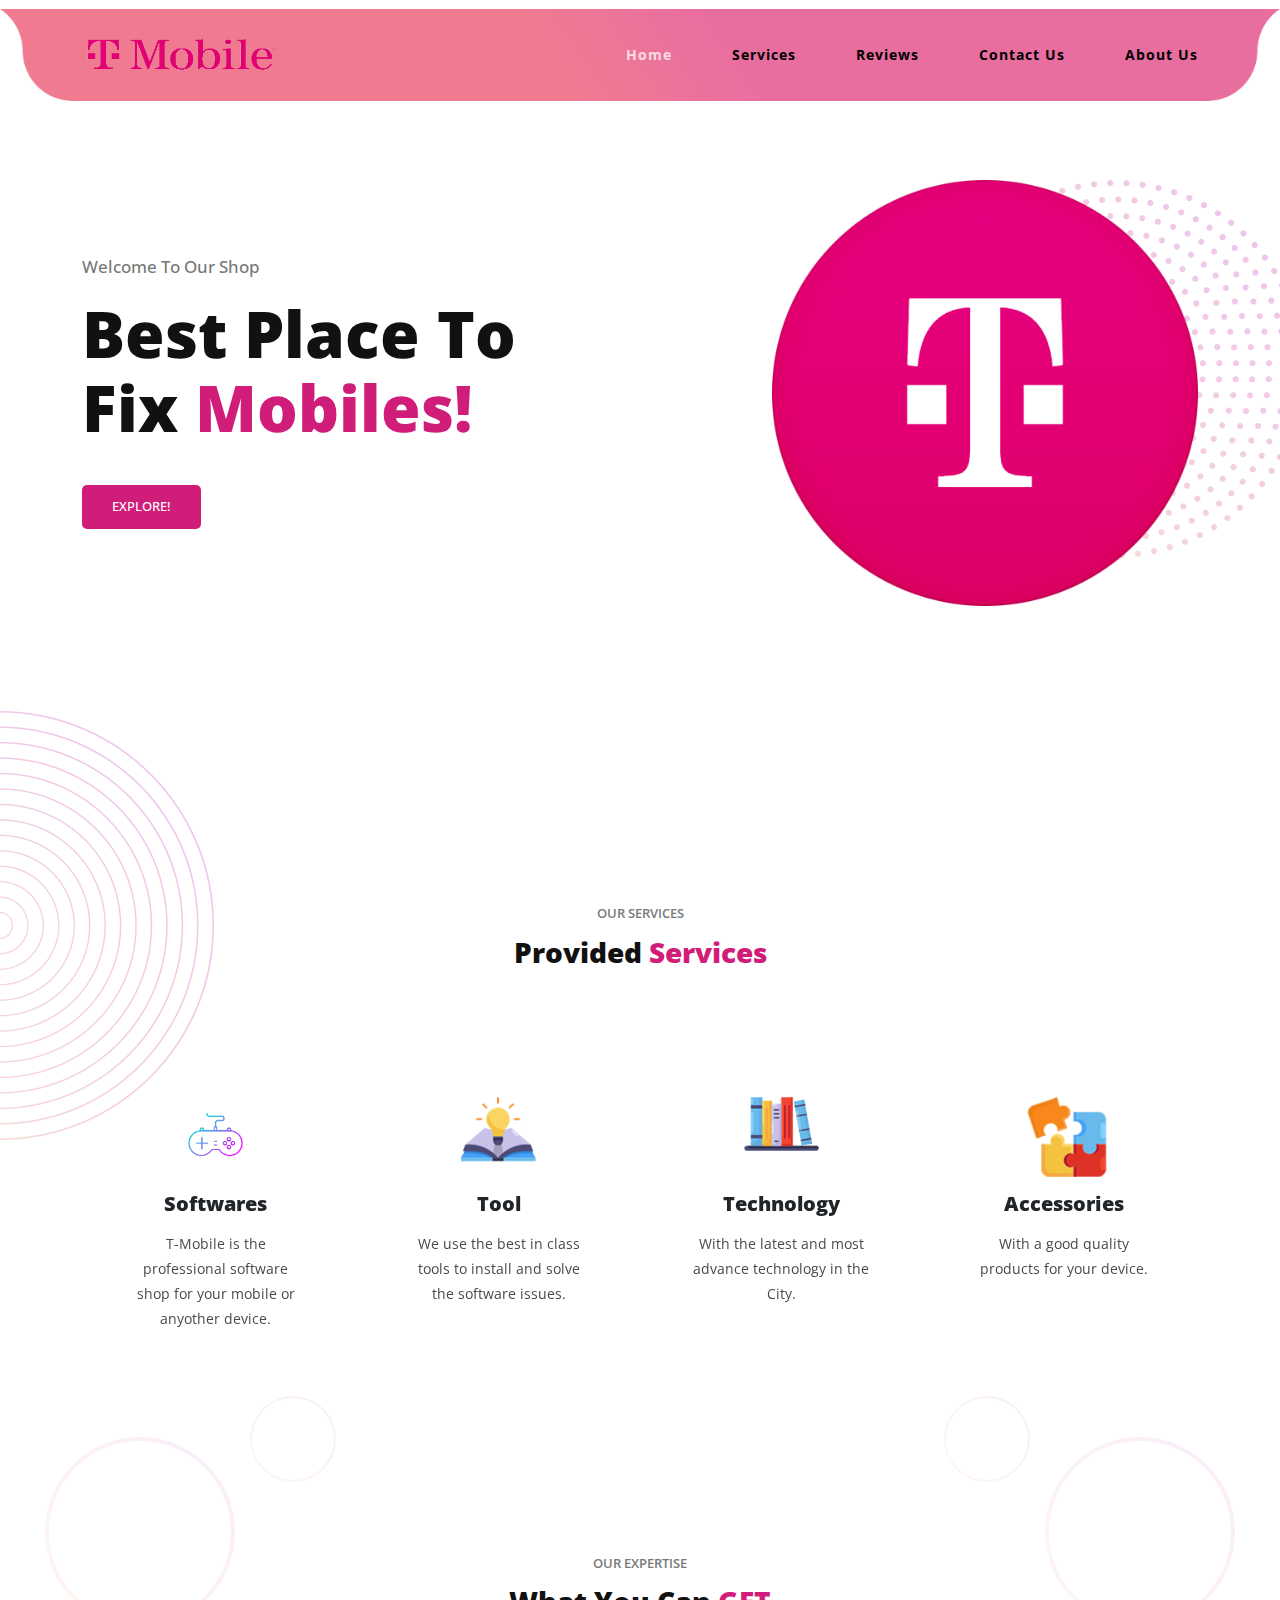
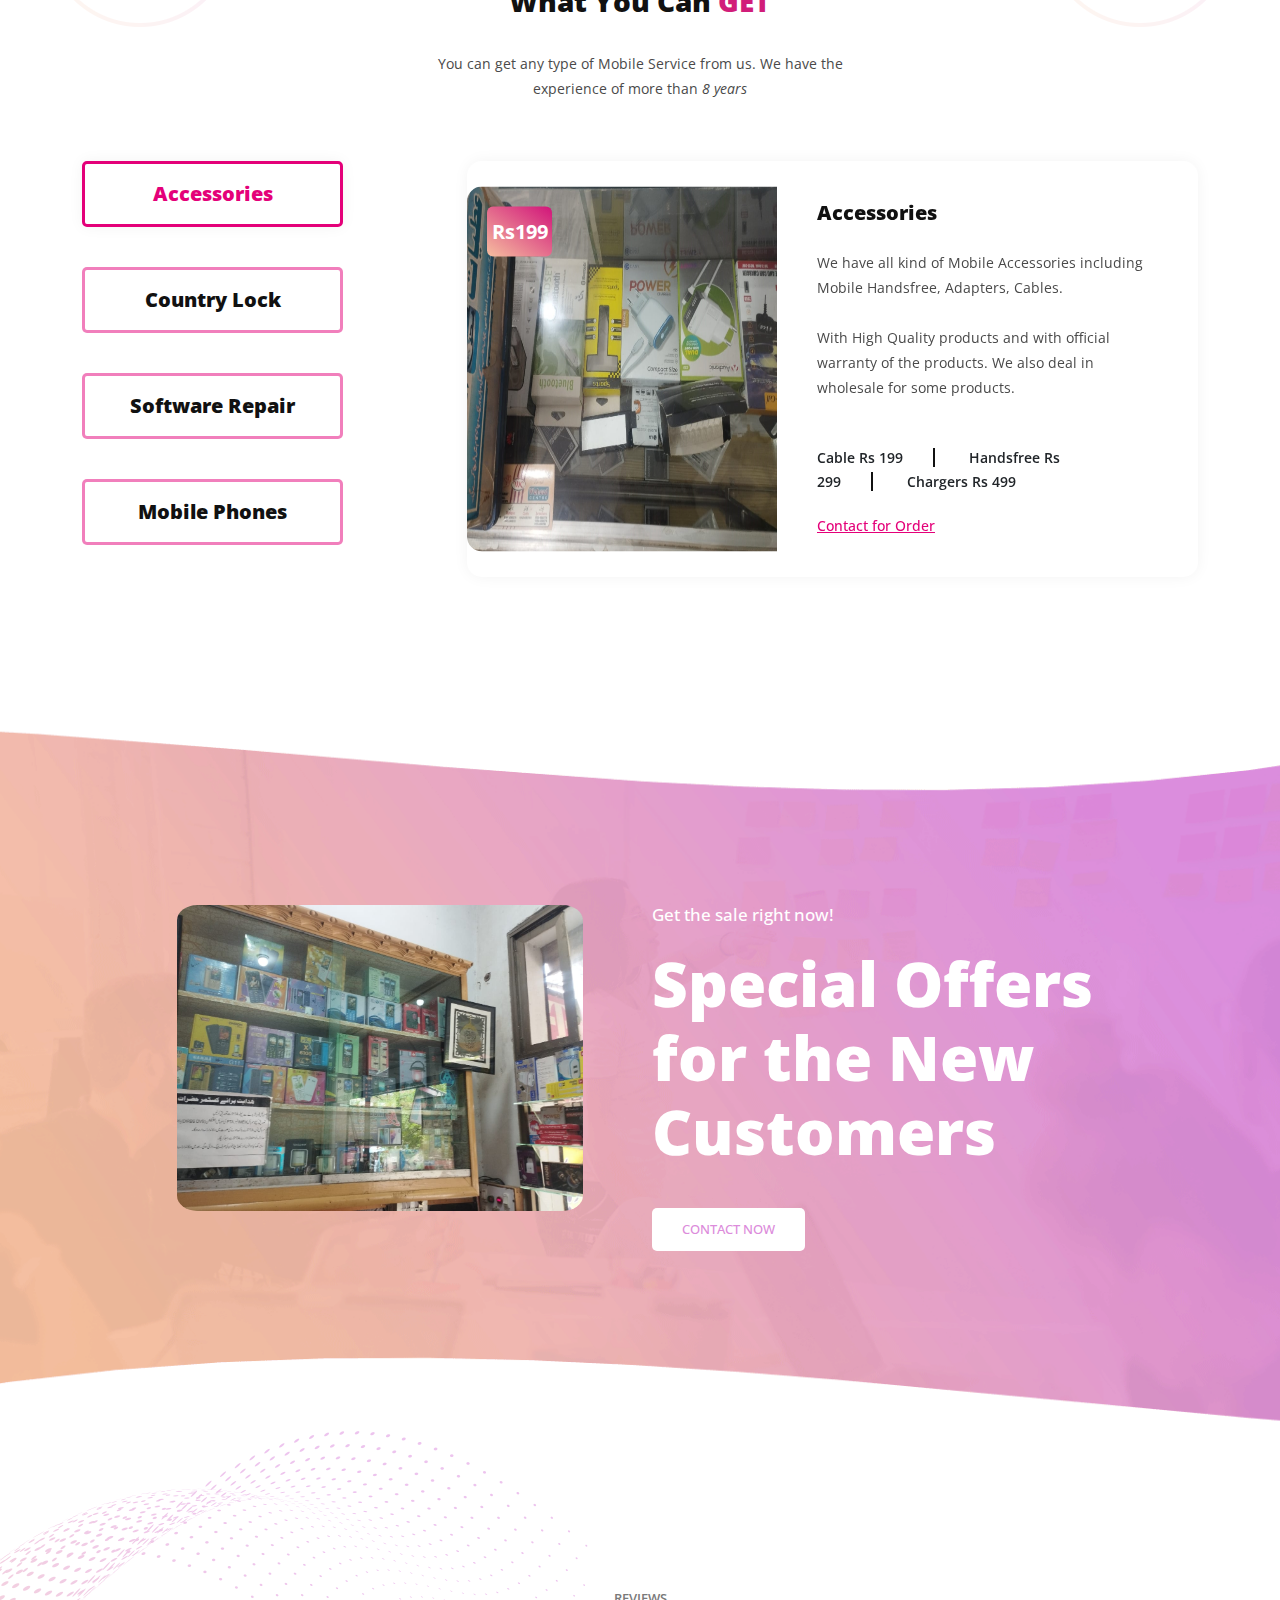
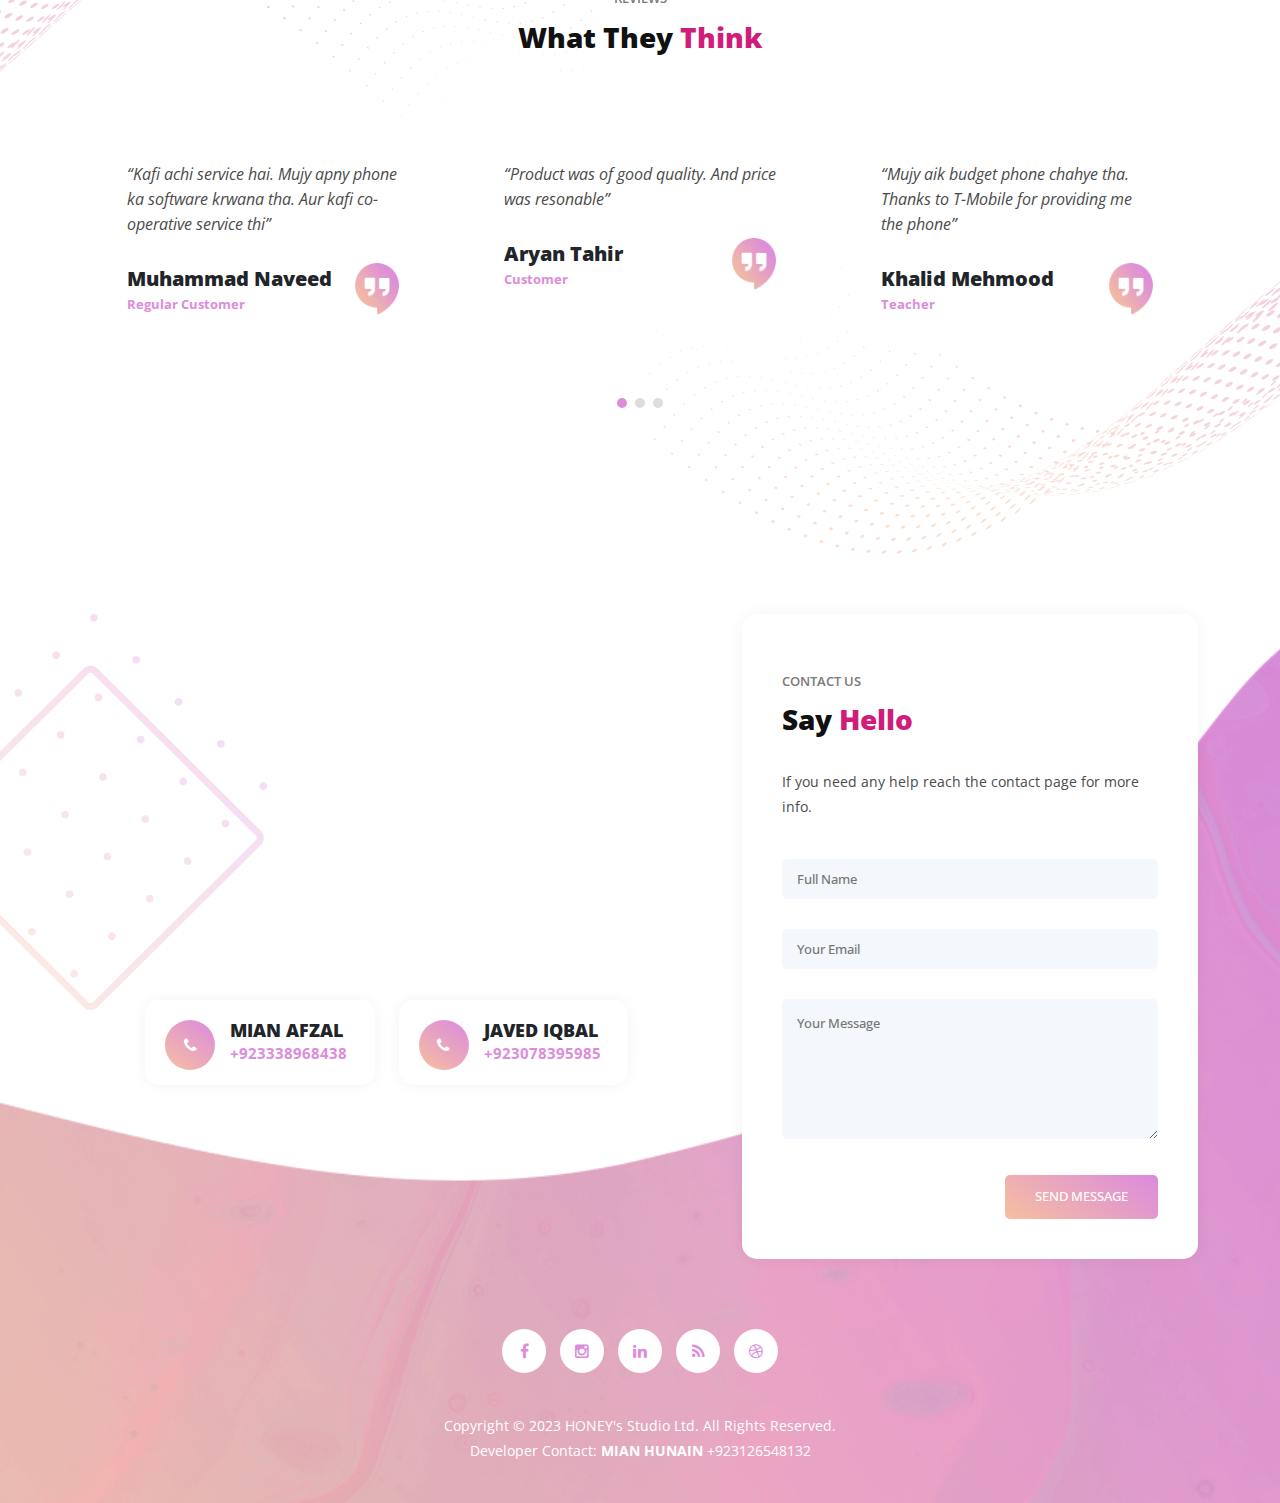
==== index.html @ 78c14fc9 "Add" ====
<!DOCTYPE html>
<html lang="en">

  <head>

    <meta charset="utf-8">
    <meta name="viewport" content="width=device-width, initial-scale=1, shrink-to-fit=no">
    <meta name="description" content="">
    <meta name="author" content="">
    <link href="https://fonts.googleapis.com/css?family=Open+Sans:100,200,300,400,500,600,700,800,900" rel="stylesheet">

    <title>T-Mobile</title>

    <!-- Bootstrap core CSS -->
    <link href="vendor/bootstrap/css/bootstrap.min.css" rel="stylesheet">


    <!-- Additional CSS Files -->
    <link rel="stylesheet" href="assets/css/fontawesome.css">
    <link rel="stylesheet" href="assets/css/templatemo-eduwell-style.css">
    <link rel="stylesheet" href="assets/css/owl.css">
    <link rel="stylesheet" href="assets/css/lightbox.css">
  </head>

<body>


  <!-- ***** Header Area Start ***** -->
  <header class="header-area header-sticky">
      <div class="container">
          <div class="row">
              <div class="col-12">
                  <nav class="main-nav">
                      <!-- ***** Logo Start ***** -->
                      <a href="index.html" class="logo">
                        <img src="assets/images/main_logo.png" alt="T-Mobile" style="width: 200px; height: 80px;">

                      </a>
                      <!-- ***** Logo End ***** -->
                      <!-- ***** Menu Start ***** -->
                      <ul class="nav">
                          <li class="scroll-to-section"><a href="#top" class="active">Home</a></li>
                          <li class="scroll-to-section"><a href="#services">Services</a></li>
                                                    <!-- <li class="has-sub"> -->
                              <!-- <a href="javascript:void(0)">Pages</a>
                              <ul class="sub-menu">
                                  <li><a href="contact-us.html">Contact Us</a></li>
                              </ul> -->
                          </li>
                          <li class="scroll-to-section"><a href="#testimonials">Reviews</a></li> 
                          <li><a href="contact-us.html">Contact Us</a></li> 
                          <li><a href="about-us.html">About Us</a></li>
                      </ul>        
                      <a class='menu-trigger'>
                          <span>Menu</span>
                      </a>
                      <!-- ***** Menu End ***** -->
                  </nav>
              </div>
          </div>
      </div>
  </header>
  <!-- ***** Header Area End ***** -->

  <!-- ***** Main Banner Area Start ***** -->
  <section class="main-banner" id="top">
    <div class="container">
      <div class="row">
        <div class="col-lg-6 align-self-center">
          <div class="header-text">
            <h6>Welcome to our shop</h6>
            <h2>Best Place To Fix <em>Mobiles!</em></h2>
            <div class="main-button-gradient">
              <div class="scroll-to-section"><a href="#courses">Explore!</a></div>
            </div>
          </div>
        </div>
        <div class="col-lg-6">
          <div class="right-image">
            <img src="assets/images/banner-right-image.png" alt="">
          </div>
        </div>
      </div>
    </div>
  </section>
  <!-- ***** Main Banner Area End ***** -->

  <section class="services" id="services" style="margin-top:  280px;">
    <div class="container">
      <div class="row">
        <div class="col-lg-12">
          <div class="section-heading">
            <h6>Our Services</h6>
            <h4>Provided <em>Services</em></h4>
          </div>
        </div>
        <div class="col-lg-12">
          <div class="owl-service-item owl-carousel">
            <div class="item">
              <div class="service-item">
                <div class="icon">
                  <img src="assets/images/service-icon-01.png" alt="">
                </div>
                <h4>Softwares</h4>
                <p>T-Mobile is the professional software shop for your mobile or anyother device.</p>
              </div>
            </div>
            <div class="item">
              <div class="service-item">
                <div class="icon">
                  <img src="assets/images/service-icon-02.png" alt="">
                </div>
                <h4>Tool</h4>
                <p>We use the best in class tools to install and solve the software issues.</p>
              </div>
            </div>
            <div class="item">
              <div class="service-item">
                <div class="icon">
                  <img src="assets/images/service-icon-03.png" alt="">
                </div>
                <h4>Technology</h4>
                <p>With the latest and most advance technology in the City.</p>
              </div>
            </div>
            <div class="item">
              <div class="service-item">
                <div class="icon">
                  <img src="assets/images/service-icon-04.png" style="width: 80px; height: 80px;" alt="">
                </div>
                <h4>Accessories</h4>
                <p>With a good quality products for your device.</p>
              </div>
            </div>          
          </div>
        </div>
      </div>
    </div>
  </section>

  <section class="our-courses" id="courses">
    <div class="container">
      <div class="row">
        <div class="col-lg-6 offset-lg-3">
          <div class="section-heading">
            <h6>OUR EXPERTISE</h6>
            <h4>What You Can <em>GET</em></h4>
            <p>You can get any type of Mobile Service from us. We have the experience of more than <em>8 years</em></p>
          </div>
        </div>
        <div class="col-lg-12">
          <div class="naccs">
            <div class="tabs">
              <div class="row">
                <div class="col-lg-3">
                  <div class="menu">
                    <div class="active gradient-border"><span>Accessories</span></div>
                    <div class="gradient-border"><span>Country Lock</span></div>
                    <div class="gradient-border"><span>Software Repair</span></div>
                    <div class="gradient-border"><span>Mobile Phones</span></div>
                  </div>
                </div>
                <div class="col-lg-9">
                  <ul class="nacc">
                    <li class="active">
                      <div>
                        <div class="left-image">
                          <img src="assets/images/accessories.jpeg" style="height: 365px; width: 310px;" alt="">
                          <div class="price"><h6>Rs199</h6></div>
                        </div>
                        <div class="right-content">
                          <h4>Accessories</h4>
                          <p>We have all kind of Mobile Accessories including Mobile Handsfree, Adapters, Cables. 
                            <br>
                            <br>With High Quality products and with official warranty of the products. We also deal in wholesale for some products.
                            <br>
                            <br>
                            <!-- <h6>Starting from</h6> -->

                          </p>
                          <span>Cable Rs 199</span>
                          <span>Handsfree Rs 299</span>
                          <span class="last-span">Chargers Rs 499</span>
                          <div class="text-button">
                            <a href="contact-us.html">Contact for Order</a>
                          </div>
                        </div>
                      </div>
                    </li>
                    <li>
                      <div>
                        <div class="left-image">
                          <img src="assets/images/sim-lock.jpg" style="height: 365px; width: 310px;" alt="">
                          <div class="price"><h6>Rs999</h6></div>
                        </div>
                        <div class="right-content">
                          <h4>Country Lock</h4>
                          <p>We offer the country lock repair options for every kind of Phone including the iPhone, Samsung, ZTC, Blackberry, QMobile, Huawei
                          <br>
                          <br>
                          
                          We offer every solution of software repair in minutes ,with our professional team.
                          <br>
                          <br>
                          </p>
                          <span>Rs 999</span>
                          <span>Customer Satisfaction</span>
                          <span class="last-span">Check Warranty</span>
                          <div class="text-button">
                            <a href="contact-us.html">Contact for Order</a>
                          </div>
                        </div>
                      </div>
                    </li>
                    <li>
                      <div>
                        <div class="left-image">
                          <img src="assets/images/repair.png" style="height: 365px; width: 310px;" alt="">
                          <div class="price"><h6>Rs399</h6></div>
                        </div>
                        <div class="right-content">
                          <h4>Software Repair</h4>
                          <p>Offer Software repair for all kind of devices, Non-Touch, iPhone, Q-Mobile, Samsung, Nokia and small keypad phones as well.
                            <br>
                            <br>
                            With all kind of Software Repairs , Screen Lock Open, New Software Installation, ZONG or other devies Unlock. Every kind of service is available.
                          </p>
                          <span>Rs 399</span>
                          <span>Rs 499</span>
                          <span class="last-span">With Warranty</span>
                          <div class="text-button">
                            <a href="contact-us.html">Contact for Order</a>
                          </div>
                        </div>
                      </div>
                    </li>
                    <li>
                      <div>
                        <div class="left-image">
                          <img src="assets/images/interior.jpeg" style="height: 365px; width: 310px;" alt="">
                          <div class="price"><h6>Rs999</h6></div>
                        </div>
                        <div class="right-content">
                          <h4>Mobile Phones</h4>
                          <p>We deal with all kind of New or Used phones. With stock of keypad phones, Touch Phones, Tablets, iPhones, Android Phones, Samsung and all other brands.
                            We also work in wholesale with official warranty of Mobiles and other devices. We belive in good quality and customer Satisfaction.
                            <br>
                            Visit our shop for further information.
                          </p>
                          <span>Rs 999</span>
                          <span>With Offical Warranty</span>
                          <span class="last-span">All Box Accessories</span>
                          <div class="text-button">
                            <a href="contact-us.html">Contact For Details</a>
                          </div>
                        </div>
                      </div>
                      </li>
                    </ul>
                </div>
              </div>
            </div>
          </div>
        </div>
      </div>
    </div>
  </section>

  <section class="simple-cta">
    <div class="container">
      <div class="row">
        <div class="col-lg-5 offset-lg-1">
          <div class="left-image">
            <img src="assets/images/interior.jpeg" style="border-radius: 5%;" alt="">
          </div>
        </div>
        <div class="col-lg-5 align-self-center">
          <h6>Get the sale right now!</h6>
          <h4>Special Offers for the New Customers</h4>
          <p></p>
          <div class="white-button">
            <a href="contact-us.html">Contact Now</a>
          </div>
        </div>
      </div>
    </div>
  </section>

  <section class="testimonials" id="testimonials">
    <div class="container">
      <div class="row">
        <div class="col-lg-12">
          <div class="section-heading">
            <h6>REVIEWS</h6>
            <h4>What They <em>Think</em></h4>
          </div>
        </div>
        <div class="col-lg-12">
          <div class="owl-testimonials owl-carousel" style="position: relative; z-index: 5;">
            <div class="item">
              <p>“Kafi achi service hai. Mujy apny phone ka software krwana tha. Aur kafi co-operative service thi”</p>
                <h4>Muhammad Naveed</h4>
                <span>Regular Customer</span>
                <img src="assets/images/quote.png" alt="">
            </div>
            <div class="item">
              <p>“Product was of good quality. And price was  resonable”</p>
                <h4>Aryan Tahir</h4>
                <span>Customer</span>
                <img src="assets/images/quote.png" alt="">
            </div>
            <div class="item">
              <p>“Mujy aik budget phone chahye tha. Thanks to T-Mobile for providing me the phone”</p>
                <h4>Khalid Mehmood</h4>
                <span>Teacher</span>
                <img src="assets/images/quote.png" alt="">
            </div>
            <div class="item">
              <p>“Main inko kafi time sy janta hun. Aur kafi nice behaviour ha inka”</p>
                <h4>Muhammad Waqar</h4>
                <span>Customer</span>
                <img src="assets/images/quote.png" alt="">
            </div>
            <div class="item">
              <p>“Mujy apna phone sell krna tha and Afzal bhai ny aik achi price main sell krwadiya”</p>
                <h4>Tahir Razzaq</h4>
                <span>Teacher</span>
                <img src="assets/images/quote.png" alt="">
            </div>
            <div class="item">
              <p>“Afzal bhai kafi experienced hain. Aur main inky sath 2 saal sy kaam kr rha hu”</p>
                <h4>Muhammad Javed</h4>
                <span>Co-Owner</span>
                <img src="assets/images/quote.png" alt="">
            </div>
            <div class="item">
              <p>“Mujy cables aur charger chahye thy aur yha sy aik achi price sy mil gaye. JazakALLAH Afzal Bhai”</p>
                <h4>Naeem Khan</h4>
                <span>Customer</span>
                <img src="assets/images/quote.png" alt="">
            </div>
            <div class="item">
              <p>“Afzal Bhai ko main kafi time sy janta hu aur kafi achy aur respectable person hain.”</p>
                <h4>Waqas Munir</h4>
                <span>World Mobile Owner</span>
                <img src="assets/images/quote.png" alt="">
            </div>
          </div>
        </div>
      </div>
    </div>
  </section>

  <section class="contact-us" id="contact-section">
    <div class="container">
      <div class="row">
        <div class="col-lg-8">
          <div id="map">
          
            <!-- You just need to go to Google Maps for your own map point, and copy the embed code from Share -> Embed a map section -->
            <iframe src="https://www.google.com/maps/embed?pb=!1m18!1m12!1m3!1d214.26960130640276!2d72.4323278!3d30.7657761!2m3!1f0!2f0!3f0!3m2!1i1024!2i768!4f13.1!3m3!1m2!1s0x39233d368569ba19%3A0xcf1be3bc3221553a!2sT-Mobiles%20(we%20do%20not%20work%2Fdeal%20on%20line)!5e0!3m2!1sen!2s!4v1691154391373!5m2!1sen!2s" width="600" height="450" style="border:0;" allowfullscreen="" loading="lazy" referrerpolicy="no-referrer-when-downgrade"></iframe>
            <div class="row">
              <div class="col-lg-4 offset-lg-1">
                <div class="contact-info">
                  <div class="icon">
                    <i class="fa fa-phone"></i>
                  </div>
                  <h4>Mian Afzal</h4>
                  <span>+923338968438</span>
                </div>
              </div>
              <div class="col-lg-4">
                <div class="contact-info">
                  <div class="icon">
                    <i class="fa fa-phone"></i>
                  </div>
                  <h4>Javed Iqbal</h4>
                  <span>+923078395985</span>
                </div>
              </div>
            </div>
          </div>
        </div>
        <div class="col-lg-4">
          <form id="contact" action="https://formsubmit.co/mianhunainhamza@gmail.com" method="POST" >
            <div class="row">
              <div class="col-lg-12">
                <div class="section-heading">
                  <h6>Contact us</h6>
                  <h4>Say <em>Hello</em></h4>
                  <p>If you need any help reach the contact page for more info.</p>
                </div>
              </div>
              <div class="col-lg-12">
                <fieldset>
                  <input type="name" name="name" id="name" placeholder="Full Name" autocomplete="on" required>
                </fieldset>
              </div>
              <div class="col-lg-12">
                <fieldset>
                  <input type="text" name="email" id="email" pattern="[^ @]*@[^ @]*" placeholder="Your Email" required="">
                </fieldset>
              </div>
              <div class="col-lg-12">
                <fieldset>
                  <textarea name="message" id="message" placeholder="Your Message"></textarea>
                </fieldset>
              </div>
              <div class="col-lg-12">
                <fieldset>
                  <button type="submit" id="form-submit" class="main-gradient-button">Send Message</button>
                </fieldset>
              </div>
            </div>
          </form>
        </div>
        <div class="col-lg-12">
          <ul class="social-icons">
            <li><a href=""><i class="fa fa-facebook"></i></a></li>
            <li><a href="https://www.instagram.com/t.mobiles_pml/"><i class="fa fa-instagram"></i></a></li>
            <li><a href=""><i class="fa fa-linkedin"></i></a></li>
            <li><a href=""><i class="fa fa-rss"></i></a></li>
            <li><a href=""><i class="fa fa-dribbble"></i></a></li>
          </ul>
        </div>
        <div class="col-lg-12">
          <p class="copyright">Copyright © 2023 HONEY's Studio Ltd. All Rights Reserved. 
          
          <br>Developer Contact: <a rel="sponsored" href="https://www.linkedin.com/in/mian-hunain-hamza-39a441234/" target="_blank">MIAN HUNAIN</a> +923126548132</p>
        </div>
      </div>
    </div>
  </section>

  <!-- Scripts -->
  <!-- Bootstrap core JavaScript -->
    <script src="vendor/jquery/jquery.min.js"></script>
    <script src="vendor/bootstrap/js/bootstrap.bundle.min.js"></script>

    <script src="assets/js/isotope.min.js"></script>
    <script src="assets/js/owl-carousel.js"></script>
    <script src="assets/js/lightbox.js"></script>
    <script src="assets/js/tabs.js"></script>
    <script src="assets/js/video.js"></script>
    <script src="assets/js/slick-slider.js"></script>
    <script src="assets/js/custom.js"></script>
    <script>

        $('.nav li:first').addClass('active');

        var showSection = function showSection(section, isAnimate) {
          var
          direction = section.replace(/#/, ''),
          reqSection = $('.section').filter('[data-section="' + direction + '"]'),
          reqSectionPos = reqSection.offset().top - 0;

          if (isAnimate) {
            $('body, html').animate({
              scrollTop: reqSectionPos },
            800);
          } else {
            $('body, html').scrollTop(reqSectionPos);
          }

        };

        var checkSection = function checkSection() {
          $('.section').each(function () {
            var
            $this = $(this),
            topEdge = $this.offset().top - 80,
            bottomEdge = topEdge + $this.height(),
            wScroll = $(window).scrollTop();
            if (topEdge < wScroll && bottomEdge > wScroll) {
              var
              currentId = $this.data('section'),
              reqLink = $('a').filter('[href*=\\#' + currentId + ']');
              reqLink.closest('li').addClass('active').
              siblings().removeClass('active');
            }
          });
        };

        $('.main-menu, .responsive-menu, .scroll-to-section').on('click', 'a', function (e) {
          e.preventDefault();
          showSection($(this).attr('href'), true);
        });

        $(window).scroll(function () {
          checkSection();
        });
    </script>
</body>

</html>
---- assets/css/templatemo-eduwell-style.css ----
/*

TemplateMo 573 EduWell

https://templatemo.com/tm-573-eduwell

*/

/* ---------------------------------------------
Table of contents
------------------------------------------------
01. font & reset css
02. reset
03. global styles
04. header
05. banner
06. features
07. testimonials
08. contact
09. footer
10. preloader
11. search
12. portfolio

--------------------------------------------- */
/* 
---------------------------------------------
font & reset css
--------------------------------------------- 
*/
@import url("https://fonts.googleapis.com/css?family=Open+Sans:100,200,300,400,500,600,700,800,900");
/* 
---------------------------------------------
reset
--------------------------------------------- 
*/
html, body, div, span, applet, object, iframe, h1, h2, h3, h4, h5, h6, p, blockquote, div
pre, a, abbr, acronym, address, big, cite, code, del, dfn, em, font, img, ins, kbd, q,
s, samp, small, strike, strong, sub, sup, tt, var, b, u, i, center, dl, dt, dd, ol, ul, li,
figure, header, nav, section, article, aside, footer, figcaption {
  margin: 0;
  padding: 0;
  border: 0;
  outline: 0;
}

.clearfix:after {
  content: ".";
  display: block;
  clear: both;
  visibility: hidden;
  line-height: 0;
  height: 0;
}

.clearfix {
  display: inline-block;
}

html[xmlns] .clearfix {
  display: block;
}

* html .clearfix {
  height: 1%;
}

ul, li {
  padding: 0;
  margin: 0;
  list-style: none;
}

header, nav, section, article, aside, footer, hgroup {
  display: block;
}

* {
  box-sizing: border-box;
}

html, body {
  font-family: 'Open Sans', sans-serif;
  font-weight: 400;
  background-color: #fff;
  font-size: 16px;
  -ms-text-size-adjust: 100%;
  -webkit-font-smoothing: antialiased;
  -moz-osx-font-smoothing: grayscale;
}

a {
  text-decoration: none !important;
}

h1, h2, h3, h4, h5, h6 {
  margin-top: 0px;
  margin-bottom: 0px;
}

ul {
  margin-bottom: 0px;
}

p {
  font-size: 14px;
  line-height: 25px;
  color: #4a4a4a;
}

img {
  width: 100%;
  overflow: hidden;
}

/* 
---------------------------------------------
global styles
--------------------------------------------- 
*/
html,
body {
  background: #fff;
  font-family: 'Open Sans', sans-serif;
}

::selection {
  background: #dc8cdb;
  color: #fff;
}

::-moz-selection {
  background: #dc8cdb;
  color: #fff;
}

@media (max-width: 991px) {
  html, body {
    overflow-x: hidden;
  }
  .mobile-top-fix {
    margin-top: 30px;
    margin-bottom: 0px;
  }
  .mobile-bottom-fix {
    margin-bottom: 30px;
  }
  .mobile-bottom-fix-big {
    margin-bottom: 60px;
  }
}

.main-button-gradient a {
  font-size: 13px;
  color: #fff;
  background: rgb(209,29,122);
  background: linear-gradient(-145deg, rgba(209,29,122,1) 0%, rgba(209,29,122,1) 100%);
  padding: 12px 30px;
  display: inline-block;
  border-radius: 5px;
  font-weight: 500;
  text-transform: uppercase;
  transition: all .3s;
}

.main-button-gradient a:hover {
  background: rgb(219,138,222);
  background: linear-gradient(-145deg, rgba(252,3,119,1) 0%, rgba(252,3,119,1) 100%);
  opacity: 0.9;
}

.white-button a {
  font-size: 13px;
  color: #dc8cdb;
  background-color: #fff;
  padding: 12px 30px;
  display: inline-block;
  border-radius: 5px;
  font-weight: 500;
  text-transform: uppercase;
  transition: all .3s;
}

.white-button a:hover {
  opacity: 0.9;
}

.text-button a {
  font-size: 14px;
  font-weight: 500;
  color: #e40079;
  text-decoration: underline !important;
  transition: all .3s;
}

.text-button a:hover {
  opacity: 0.75;
}

section {
  margin-top: 140px;
}

#contact-section {
  padding-top: 20px;
}

.section-heading {
  position: relative;
  z-index: 2;
  padding-top: 20px;
  margin-top: 0px;
  text-align: center;
  margin-bottom: 60px;
}

.section-heading h6 {
  font-size: 13px;
  text-transform: uppercase;
  color: #7a7a7a;
  font-weight: 600;
}

.section-heading h4 {
  margin-top: 10px;
  line-height: 40px;
  font-size: 28px;
  font-weight: 900;
  text-transform: capitalize;
  color: #111;
}

.section-heading h4 em {
  font-style: normal;
  color: #d11d7a;
}

.section-heading p {
  margin-top: 30px;
}


/* 
---------------------------------------------
header
--------------------------------------------- 
*/
.background-header {
  background: rgb(209,29,122) !important;
  background: linear-gradient(-145deg, rgba(209,29,122,1) 0%, rgba(246,191,159,1) 100%) !important;
  height: 80px!important;
  position: fixed!important;
  top: 0!important;
  left: 0;
  right: 0;
  box-shadow: 0px 0px 10px rgba(0,0,0,0.15)!important;
}

.header-area {
  background-image: url(../images/header-bg.png);
  background-size: contain;
  background-repeat: no-repeat;
  background-position: center;
  position: absolute;
  height: 110px;
  top: 0;
  left: 0;
  right: 0;
  z-index: 100;
  -webkit-transition: all .5s ease 0s;
  -moz-transition: all .5s ease 0s;
  -o-transition: all .5s ease 0s;
  transition: all .5s ease 0s;
}

.header-area .main-nav {
  min-height: 80px;
  background: transparent;
}

.header-area .main-nav .logo {
  line-height: 100px;
  color: #fff;
  font-size: 28px;
  font-weight: 700;
  text-transform: uppercase;
  letter-spacing: 2px;
  float: left;
  -webkit-transition: all 0.3s ease 0s;
  -moz-transition: all 0.3s ease 0s;
  -o-transition: all 0.3s ease 0s;
  transition: all 0.3s ease 0s;
}

.background-header .main-nav .logo {
  line-height: 75px;
}

.background-header .nav {
  margin-top: 20px !important;
}

.header-area .main-nav .nav {
  float: right;
  margin-top: 35px;
  margin-right: 0px;
  background-color: transparent;
  -webkit-transition: all 0.3s ease 0s;
  -moz-transition: all 0.3s ease 0s;
  -o-transition: all 0.3s ease 0s;
  transition: all 0.3s ease 0s;
  position: relative;
  z-index: 999;
}

.header-area .main-nav .nav li {
  padding-left: 30px;
  padding-right: 30px;
}

.header-area .main-nav .nav li:last-child {
  padding-right: 0px;
}

.header-area .main-nav .nav li a {
  display: block;
  font-weight: 400;
  font-size: 14px;
  font-weight: 700;
  text-transform: capitalize;
  color: #000000;
  -webkit-transition: all 0.3s ease 0s;
  -moz-transition: all 0.3s ease 0s;
  -o-transition: all 0.3s ease 0s;
  transition: all 0.3s ease 0s;
  height: 40px;
  line-height: 40px;
  border: transparent;
  letter-spacing: 1px;
}

.header-area .main-nav .nav li:hover a,
.header-area .main-nav .nav li a.active {
  color: white!important;
  opacity: 0.75;
}

.background-header .main-nav .nav li:hover a,
.background-header .main-nav .nav li a.active {
  color: #fff!important;
  opacity: 1;
}

.header-area .main-nav .nav li.has-sub {
  position: relative;
  padding-right: 15px;
}

.header-area .main-nav .nav li.has-sub:after {
  font-family: FontAwesome;
  content: "\f107";
  font-size: 12px;
  color: #000000;
  position: absolute;
  right: 5px;
  top: 12px;
}

.header-area .main-nav .nav li.has-sub ul.sub-menu {
  position: absolute;
  width: 140px;
  box-shadow: 0 2px 28px 0 rgba(0, 0, 0, 0.06);
  overflow: hidden;
  top: 40px;
  border-radius: 5px;
  opacity: 0;
  transition: all .3s;
  transform: translateY(+2em);
  visibility: hidden;
  z-index: -1;
}

.header-area .main-nav .nav li.has-sub ul.sub-menu li {
  margin-left: 0px;
  padding-left: 0px;
  padding-right: 0px;
}

.header-area .main-nav .nav li.has-sub ul.sub-menu li a {
  opacity: 1;
  display: block;
  background: #f7f7f7;
  color: #2a2a2a!important;
  padding-left: 20px;
  height: 40px;
  line-height: 40px;
  -webkit-transition: all 0.3s ease 0s;
  -moz-transition: all 0.3s ease 0s;
  -o-transition: all 0.3s ease 0s;
  transition: all 0.3s ease 0s;
  position: relative;
  font-size: 12px;
  font-weight: 400;
  border-bottom: 1px solid #eee;
}

.header-area .main-nav .nav li.has-sub ul li a:hover {
  background: #fff;
  color: #dc8cdb!important;
  padding-left: 25px;
}

.header-area .main-nav .nav li.has-sub ul li a:hover:before {
  width: 3px;
}

.header-area .main-nav .nav li.has-sub:hover ul.sub-menu {
  visibility: visible;
  opacity: 1;
  z-index: 1;
  transform: translateY(0%);
  transition-delay: 0s, 0s, 0.3s;
}

.header-area .main-nav .menu-trigger {
  cursor: pointer;
  display: block;
  position: absolute;
  top: 33px;
  width: 32px;
  height: 40px;
  text-indent: -9999em;
  z-index: 99;
  right: 40px;
  display: none;
}

.background-header .main-nav .menu-trigger {
  top: 23px;
}

.header-area .main-nav .menu-trigger span,
.header-area .main-nav .menu-trigger span:before,
.header-area .main-nav .menu-trigger span:after {
  -moz-transition: all 0.4s;
  -o-transition: all 0.4s;
  -webkit-transition: all 0.4s;
  transition: all 0.4s;
  background-color: #fff;
  display: block;
  position: absolute;
  width: 30px;
  height: 2px;
  left: 0;
}

.background-header .main-nav .menu-trigger span,
.background-header .main-nav .menu-trigger span:before,
.background-header .main-nav .menu-trigger span:after {
  background-color: #fff;
}

.header-area .main-nav .menu-trigger span:before,
.header-area .main-nav .menu-trigger span:after {
  -moz-transition: all 0.4s;
  -o-transition: all 0.4s;
  -webkit-transition: all 0.4s;
  transition: all 0.4s;
  background-color: #fff;
  display: block;
  position: absolute;
  width: 30px;
  height: 2px;
  left: 0;
  width: 75%;
}

.background-header .main-nav .menu-trigger span:before,
.background-header .main-nav .menu-trigger span:after {
  background-color: #fff;
}

.header-area .main-nav .menu-trigger span:before,
.header-area .main-nav .menu-trigger span:after {
  content: "";
}

.header-area .main-nav .menu-trigger span {
  top: 16px;
}

.header-area .main-nav .menu-trigger span:before {
  -moz-transform-origin: 33% 100%;
  -ms-transform-origin: 33% 100%;
  -webkit-transform-origin: 33% 100%;
  transform-origin: 33% 100%;
  top: -10px;
  z-index: 10;
}

.header-area .main-nav .menu-trigger span:after {
  -moz-transform-origin: 33% 0;
  -ms-transform-origin: 33% 0;
  -webkit-transform-origin: 33% 0;
  transform-origin: 33% 0;
  top: 10px;
}

.header-area .main-nav .menu-trigger.active span,
.header-area .main-nav .menu-trigger.active span:before,
.header-area .main-nav .menu-trigger.active span:after {
  background-color: transparent;
  width: 100%;
}

.header-area .main-nav .menu-trigger.active span:before {
  -moz-transform: translateY(6px) translateX(1px) rotate(45deg);
  -ms-transform: translateY(6px) translateX(1px) rotate(45deg);
  -webkit-transform: translateY(6px) translateX(1px) rotate(45deg);
  transform: translateY(6px) translateX(1px) rotate(45deg);
  background-color: #fff;
}

.background-header .main-nav .menu-trigger.active span:before {
  background-color: #fff;
}

.header-area .main-nav .menu-trigger.active span:after {
  -moz-transform: translateY(-6px) translateX(1px) rotate(-45deg);
  -ms-transform: translateY(-6px) translateX(1px) rotate(-45deg);
  -webkit-transform: translateY(-6px) translateX(1px) rotate(-45deg);
  transform: translateY(-6px) translateX(1px) rotate(-45deg);
  background-color: #fff;
}

.background-header .main-nav .menu-trigger.active span:after {
  background-color: #fff;
}

.header-area.header-sticky {
  min-height: 80px;
}

.header-area .nav {
  margin-top: 30px;
}

.header-area.header-sticky .nav li a.active {
  color: #dc8cdb;
}

@media (max-width: 1200px) {
  .header-area .main-nav .nav li {
    padding-left: 7px;
    padding-right: 7px;
  }
  .header-area .main-nav:before {
    display: none;
  }
}

@media (max-width: 767px) {
  .header-area .main-nav .logo {
    color: #1e1e1e;
  }
  .header-area.header-sticky .nav li a:hover,
  .header-area.header-sticky .nav li a.active {
    color: #dc8cdb!important;
    opacity: 1;
  }
  .header-area.header-sticky .nav li.search-icon a {
    width: 100%;
  }
  .header-area {
    background-color: #f7f7f7;
    padding: 0px 15px;
    height: 100px;
    box-shadow: none;
    text-align: center;
  }
  .header-area .container {
    padding: 0px;
  }
  .header-area .logo {
    margin-left: 30px;
  }
  .header-area .menu-trigger {
    display: block !important;
  }
  .header-area .main-nav {
    overflow: hidden;
  }
  .header-area .main-nav .nav {
    float: none;
    width: 100%;
    display: none;
    -webkit-transition: all 0s ease 0s;
    -moz-transition: all 0s ease 0s;
    -o-transition: all 0s ease 0s;
    transition: all 0s ease 0s;
    margin-left: 0px;
  }
  .header-area .main-nav .nav li:first-child {
    border-top: 1px solid #eee;
  }
  .header-area.header-sticky .nav {
    margin-top: 100px !important;
  }
  .header-area .main-nav .nav li {
    width: 100%;
    background: #fff;
    border-bottom: 1px solid #eee;
    padding-left: 0px !important;
    padding-right: 0px !important;
  }
  .header-area .main-nav .nav li a {
    height: 50px !important;
    line-height: 50px !important;
    padding: 0px !important;
    border: none !important;
    background: #f7f7f7 !important;
    color: #191a20 !important;
  }
  .header-area .main-nav .nav li a:hover {
    background: #eee !important;
    color: #dc8cdb!important;
  }
  .header-area .main-nav .nav li.has-sub ul.sub-menu {
    position: relative;
    visibility: inherit;
    opacity: 1;
    z-index: 1;
    transform: translateY(0%);
    top: 0px;
    width: 100%;
    box-shadow: none;
    height: 0px;
    transition: all 0s;
  }
  .header-area .main-nav .nav li.submenu ul li a {
    font-size: 12px;
    font-weight: 400;
  }
  .header-area .main-nav .nav li.submenu ul li a:hover:before {
    width: 0px;
  }
  .header-area .main-nav .nav li.has-sub ul.sub-menu {
    height: auto;
  }
  .header-area .main-nav .nav li.has-sub:after {
    color: #3B566E;
    right: 30px;
    font-size: 14px;
    top: 15px;
  }
  .header-area .main-nav .nav li.submenu:hover ul, .header-area .main-nav .nav li.submenu:focus ul {
    height: 0px;
  }
}

@media (min-width: 767px) {
  .header-area .main-nav .nav {
    display: flex !important;
  }
}


/* 
---------------------------------------------
banner
--------------------------------------------- 
*/

section.main-banner {
  margin-top: 0px;
}

.main-banner {
  padding-top: 180px;
}

.main-banner .right-image {
  margin-left: 120px;
  position: relative;
  z-index: 2;
}

.main-banner .right-image img {
  position: relative;
  z-index: 2;
}

.main-banner .right-image::after {
  position: absolute;
  background-image: url(../images/banner-right-dec.png);
  width: 378px;
  height: 378px;
  content: '';
  right: -25%;
  z-index: 1;
}

.main-banner .header-text::after {
  position: absolute;
  background-image: url(../images/banner-left-dec.png);
  width: 214px;
  height: 429px;
  content: '';
  left: 0;
  bottom: -240px;
  z-index: 1;
}

.main-banner .header-text h6 {
  position: relative;
  z-index: 2;
  font-size: 17px;
  font-weight: 500;
  text-transform: capitalize;
  color: #777777;;
}

.main-banner .header-text h2 {
  position: relative;
  z-index: 2;
  margin-top: 20px;
  font-size: 64px;
  color: #111111;
  font-weight: 900;
  line-height: 74px;
  margin-bottom: 40px;
}

.main-banner .header-text h2 em {
  font-style: normal;
  color: #d11d7a;
}

.main-banner .main-button-gradient {
  position: relative;
  z-index: 2;
}


/*
---------------------------------------------
services
---------------------------------------------
*/ 

.services .item {
  border-radius: 15px;
  text-align: center;
  padding: 50px 30px;
  margin: 15px;
  transition: all .3s;
}

.services .item:hover {
  box-shadow: 0px 0px 15px rgba(0, 0, 0, 0.06);
}

.services .item .icon {
  max-width: 75px;
  margin: 0 auto;
  min-height: 80px;
  line-height: 80px;
  vertical-align: middle;
}

.services .item h4 {
  margin-top: 15px;
  margin-bottom: 15px;
  font-size: 20px;
  font-weight: 800;
}

.services .owl-dots {
  text-align: center;
  margin-top: 30px;
}

.services .owl-dots .owl-dot {
  width: 10px;
  height: 10px;
  background-color: #ddd;
  border-radius: 50%;
  margin: 0px 4px;
}

.services .owl-dots .active {
  background-color: #dc8cdb;
}


/*
---------------------------------------------
our courses
---------------------------------------------
*/

section.our-courses {
  position: relative;
}

section.our-courses .section-heading p {
  padding: 0px 60px;
}

section.our-courses:before {
  position: absolute;
  content: '';
  background-image: url(../images/our-courses-left-dec.png);
  left: 45px;
  top: -140px;
  width: 291px;
  height: 231px;
  z-index: 1;
}

section.our-courses:after {
  position: absolute;
  content: '';
  background-image: url(../images/our-courses-right-dec.png);
  right: 45px;
  top: -140px;
  width: 291px;
  height: 231px;
  z-index: 1;
}

section.our-courses .naccs {
  position: relative;
}

section.our-courses .naccs .menu div {
  padding: 15px 30px;
  text-align: center;
  border-radius: 5px !important;
  margin-bottom: 40px;
  font-size: 20px;
  color: #111;
  background-color: #fff;
  cursor: pointer;
  vertical-align: middle;
  font-weight: 900;
  transition: 1s all cubic-bezier(0.075, 0.82, 0.165, 1);
  border: 3px solid rgba(228,0,121,0.5);
}

section.our-courses .naccs .menu div.active {
  color: #e40079;
  border: 3px solid rgba(228,0,121,1);
  box-shadow: 0px 0px 15px rgba(0, 0, 0, 0.05);
}

section.our-courses ul.nacc {
  margin-left: 100px !important;
  position: relative;
  min-height: 100%;
  list-style: none;
  margin: 0;
  padding: 0;
  transition: 0.5s all cubic-bezier(0.075, 0.82, 0.165, 1);
}

section.our-courses ul.nacc li {
  background-color: #fff;
  overflow: hidden;
  opacity: 0;
  transform: translateX(50px);
  position: absolute;
  list-style: none;
  transition: 1s all cubic-bezier(0.075, 0.82, 0.165, 1);
  border-radius: 15px;
  box-shadow: 0px 0px 15px rgba(0, 0, 0, 0.05);
  padding-right: 50px;
}

section.our-courses ul.nacc li .left-image {
  position: absolute;
  margin-right: 50px;
  top: 50%;
  transform: translateY(-50%);
}

section.our-courses ul.nacc li .left-image img {
  border-top-left-radius: 15px;
  border-bottom-left-radius: 15px;
}

section.our-courses ul.nacc li .left-image .price h6 {
  position: absolute;
  background: rgba(209,20,122,1);
  background:linear-gradient(-145deg, rgba(209,20,122,1) 0%, rgba(246,191,159,1) 100%);
  color: #fff;
  top: 20px;
  left: 20px;
  font-size: 20px;
  font-weight: 700;
  width: 65px;
  height: 50px;
  border-radius: 6px;
  display: inline-block;
  text-align: center;
  line-height: 50px;
}

section.our-courses ul.nacc li .right-content {
  padding: 40px 0px;
  margin-left: 350px;
}

section.our-courses ul.nacc li .right-content h4 {
  font-size: 20px;
  color: #111;
  margin-bottom: 25px;
  font-weight: 800;
}

section.our-courses ul.nacc li .right-content ul {
  margin-top: 20px;
  margin-bottom: 20px;
}

section.our-courses ul.nacc li .right-content span {
  font-size: 14px;
  font-weight: 600;
  margin-right: 30px;
  padding-right: 30px;
  border-right: 2px solid #111;
}

section.our-courses ul.nacc li .right-content .last-span {
  margin-right: 0px;
  padding-right: 0px;
  border-right: none;
}

section.our-courses ul.nacc li .right-content p {
  margin-bottom: 20px;
}

section.our-courses ul.nacc li .right-content .text-button {
  margin-top: 20px;
}

section.our-courses ul.nacc li.active {
  position: relative;
  transition-delay: 0.3s;
  z-index: 2;
  opacity: 1;
  transform: translateX(0px);
}

section.our-courses ul.nacc li p {
  margin: 0;
}


/*
---------------------------------------------
cta
---------------------------------------------
*/

section.simple-cta {
  background-image: url(../images/cta-bg.png);
  background-repeat: no-repeat;
  background-position: center center;
  background-size: cover;
  width: 100%;
  padding: 180px 0px 180px 0px;
}

section.simple-cta .left-image {
  margin-right: 45px;
}

section.simple-cta h6 {
  font-size: 17px;
  color: #fff;
}

section.simple-cta h4 {
  font-size: 62px;
  font-weight: 900;
  color: #fff;
  line-height: 74px;
  margin-top: 20px;
}

section.simple-cta p {
  color: #fff;
  margin-top: 30px;
  margin-bottom: 40px;
}


/* 
---------------------------------------------
testimonials
--------------------------------------------- 
*/

section.testimonials {
  position: relative;
}

section.testimonials:before {
  position: absolute;
  content: '';
  background-image: url(../images/testimonials-left-dec.png);
  left: 0px;
  top: -140px;
  width: 593px;
  height: 352px;
  z-index: 1;
}

section.testimonials:after {
  position: absolute;
  content: '';
  background-image: url(../images/testimonials-right-dec.png);
  right: 0px;
  bottom: -140px;
  width: 632px;
  height: 352px;
  z-index: 1;
}

.testimonials .item {
  border-radius: 15px;
  padding: 30px;
  background-color: #fff;
  margin: 15px;
  transition: all .3s;
  position: relative;
  z-index: 2;
}

.testimonials .item:hover {
  box-shadow: 0px 0px 15px rgba(0, 0, 0, 0.06);
}

.testimonials .item p {
  font-size: 16px;
  font-style: italic;
}

.testimonials .item h4 {
  margin-top: 30px;
  font-size: 20px;
  font-weight: 900;
  position: relative;
}

.testimonials .item span {
  font-size: 13px;
  font-weight: 700;
  color: #dc8cdb;
}

.testimonials .item img {
  max-width: 44px;
  z-index: 2;
  position: absolute;
  right: 30px;
  bottom: 30px
}

.testimonials .owl-dots {
  text-align: center;
  margin-top: 30px;
}

.testimonials .owl-dots .owl-dot {
  width: 10px;
  height: 10px;
  background-color: #ddd;
  border-radius: 50%;
  margin: 0px 4px;
}

.testimonials .owl-dots .active {
  background-color: #dc8cdb;
}



/* 
---------------------------------------------
contact us
--------------------------------------------- 
*/

section.contact-us {
  background-image: url(../images/footer-bg.png);
  background-position: center center;
  background-repeat: no-repeat;
  background-size: cover;
  padding: 0px;
  position: relative;
}

section.contact-us:after {
  position: absolute;
  content: '';
  background-image: url(../images/footer-left-dec.png);
  left: 0px;
  top: 60px;
  width: 267px;
  height: 396px;
  z-index: 1;
}

section.contact-us .contact-info {
  background-color: #fff;
  margin-top: -30px;
  box-shadow: 0px 0px 15px rgba(0, 0, 0, 0.05);
  border-radius: 15px;
  z-index: 5;
  position: relative;
  padding: 20px;
}

section.contact-us .contact-info .icon i {
  float: left;
  margin-right: 15px;
  width: 50px;
  height: 50px;
  display: inline-block;
  text-align: center;
  line-height: 50px;
  border-radius: 50%;
  background: rgb(219,138,222);
  background: linear-gradient(-145deg, rgba(219,138,222,1) 0%, rgba(246,191,159,1) 100%);
  color: #fff;
}

section.contact-us .contact-info h4 {
  font-size: 18px;
  font-weight: 900;
  text-transform: uppercase;
}

section.contact-us .contact-info span {
  font-size: 15px;
  color: #dc8cdb;
  font-weight: 700;
}

section.contact-us .section-heading {
  text-align: left;
  margin-bottom: 40px;
}

section.contact-us #contact {
  margin-left: -100px;
  position: relative;
  z-index: 5;
  background-color: #fff;
  margin-top: 40px;
  box-shadow: 0px 0px 15px rgba(0, 0, 0, 0.05);
  border-radius: 15px;
  padding: 40px;
}

section.contact-us #contact input {
  width: 100%;
  height: 40px;
  border-radius: 5px;
  background-color: #f4f7fb;
  outline: none;
  border: none;
  box-shadow: none;
  font-size: 13px;
  font-weight: 500;
  color: #7a7a7a;
  padding: 0px 15px;
  margin-bottom: 30px;
}

section.contact-us #contact textarea {
  width: 100%;
  min-height: 140px;
  max-height: 180px;
  border-radius: 5px;
  background-color: #f4f7fb;
  outline: none;
  border: none;
  box-shadow: none;
  font-size: 13px;
  font-weight: 500;
  color: #7a7a7a;
  padding: 15px;
  margin-bottom: 30px;
}

section.contact-us #contact button {
  float: right;
  font-size: 13px;
  color: #fff;
  background: rgb(219,138,222);
  background: linear-gradient(-145deg, rgba(219,138,222,1) 0%, rgba(246,191,159,1) 100%);
  padding: 12px 30px;
  display: inline-block;
  border-radius: 5px;
  font-weight: 500;
  text-transform: uppercase;
  transition: all .3s;
  transition: all .3s;
  border: none;
  outline: none;
}

section.contact-us #contact button:hover {
  opacity: 0.9;
}

section.contact-us ul.social-icons li {
  display: inline-block;
  margin: 0px 5px;
}

section.contact-us ul.social-icons {
  text-align: center;
  margin-top: 70px;
}

section.contact-us ul.social-icons li a {
  width: 44px;
  height: 44px;
  display: inline-block;
  text-align: center;
  line-height: 44px;
  background-color: #fff;
  color: #dc8cdb;
  border-radius: 50%;
  transition: all .5s;
}

section.contact-us ul.social-icons li a:hover {
  background-color: #dc8cdb;
  color: #fff;
}

p.copyright {
  text-align: center;
  color: #fff;
  margin: 40px 0px;
}

p.copyright a {
  font-weight: 700;
  color: #fff;
}

/*
---------------------------------------------
heading page
---------------------------------------------
*/

section.page-heading {
  margin-top: 190px;
  text-align: center;
}

section.page-heading .header-text {
  border-bottom: 3px solid #eee;
  padding-bottom: 80px;
}

section.page-heading .header-text h4 {
  font-size: 17px;
  text-transform: capitalize;
  color: #7a7a7a;
}

section.page-heading .header-text h1 {
  font-size: 62px;
  font-weight: 900;
  color: #111;
  margin-top: 10px;
}


/*
---------------------------------------------
about us page
---------------------------------------------
*/

section.get-info .left-image {
  margin-right: 30px;
}

section.get-info .section-heading {
  text-align: left;
}

section.get-info .info-item {
  border-radius: 15px;
  text-align: left;
  padding: 60px 30px 30px 30px;
  box-shadow: 0px 0px 15px rgba(0, 0, 0, 0.06);
  position: relative;
}

section.get-info .info-item .icon {
  position: absolute;
  left: 30px;
  top: -30px;
  width: 80px;
  height: 80px;
  display: inline-block;
  border-radius: 15px;
  text-align: center;
  line-height: 80px;
  background-color: #fff;
  box-shadow: 0px 0px 15px rgba(0, 0, 0, 0.06);
}

section.get-info .info-item .icon img {
  max-width: 60%;
}

section.get-info .info-item h4 {
  margin-top: 15px;
  margin-bottom: 15px;
  font-size: 20px;
  font-weight: 800;
}

section.our-team {
  position: relative;
}

section.our-team .section-heading p {
  padding: 0px 60px;
}

section.our-team:before {
  position: absolute;
  content: '';
  background-image: url(../images/our-courses-left-dec.png);
  left: 45px;
  top: -140px;
  width: 291px;
  height: 231px;
  z-index: 1;
}

section.our-team:after {
  position: absolute;
  content: '';
  background-image: url(../images/our-courses-right-dec.png);
  right: 45px;
  top: -140px;
  width: 291px;
  height: 231px;
  z-index: 1;
}

section.our-team .naccs {
  position: relative;
  text-align: center;
}

section.our-team .naccs .menu {
  position: relative;
  display: inline-block;
}

section.our-team .naccs .menu div {
  margin: 0px 15px;
  text-align: center;
  display: inline-block;
  width: 15%;
  text-align: center;
  font-size: 20px;
  color: #111;
  background-color: #fff;
  cursor: pointer;
  vertical-align: middle;
  font-weight: 900;
}

section.our-team .naccs .menu div img {
  border-radius: 50%;
  max-width: 120px;
}

section.our-team .naccs .menu div h4 {
  font-size: 15px;
  font-weight: 900;
  margin-top: 15px;
  margin-bottom: 5px;
}

section.our-team .naccs .menu div span {
  font-size: 12px;
  text-transform: uppercase;
  color: #dc8cdb;
  font-weight: 700;
  display: block;
}

section.our-team .naccs .menu div.active h4 {
  color: #dc8cdb;
}

section.our-team ul.nacc {
  margin-top: 40px !important;
  position: relative;
  min-height: 100%;
  height: 100% !important;
  list-style: none;
  margin: 0;
  padding: 0;
}

section.our-team ul.nacc li {
  z-index: -1;
  opacity: 0;
  transform: translateX(50px);
  background-color: #fff;
  position: absolute;
  list-style: none;
  transition: 1s all cubic-bezier(0.075, 0.82, 0.165, 1);
  border-radius: 15px;
  box-shadow: 0px 0px 15px rgba(0, 0, 0, 0.05);
  padding: 40px;
}

section.our-team ul.nacc li.active {
  position: relative !important;
  overflow: hidden;
}

section.our-team ul.nacc li .right-image {
  position: absolute;
  right: 0;
  top: 50%;
  transform: translateY(-50%);
}

section.our-team ul.nacc li .right-image img {
  border-top-right-radius: 15px;
  border-bottom-right-radius: 15px;
}

section.our-team ul.nacc li .left-content {
  text-align: left;
  margin-right: 380px;
}

section.our-team ul.nacc li .left-content h4 {
  font-size: 20px;
  color: #111;
  margin-bottom: 25px;
  font-weight: 800;
}

section.our-team ul.nacc li .left-content span a {
  font-size: 14px;
  font-weight: 600;
  margin-right: 30px;
  padding-right: 30px;
  color: #111;
  border-right: 2px solid #111;
  transition: all .3s;
}

section.our-team ul.nacc li .left-content span a:hover {
  color: #dc8cdb;
}

section.our-team ul.nacc li .left-content .last-span a {
  margin-right: 0px;
  padding-right: 0px;
  border-right: none;
}

section.our-team ul.nacc li .left-content p {
  margin-bottom: 30px;
}

section.our-team ul.nacc li .left-content .text-button {
  margin-top: 30px;
}

section.our-team ul.nacc li.active {
  transition-delay: 0.3s;
  z-index: 2;
  opacity: 1;
  transform: translateX(0px);
}

section.our-team ul.nacc li p {
  margin: 0;
}

section.our-office .left-info {
  margin-right: 0px;
  position: relative;
  z-index: 5;
  background-color: #fff;
  margin-top: 40px;
  box-shadow: 0px 0px 15px rgba(0, 0, 0, 0.05);
  border-radius: 15px;
  padding: 40px;
}

section.our-office .left-info p {
  margin-bottom: 40px;
}

section.our-office .left-info ul li {
  display: block;
  font-size: 14px;
  font-weight: 600;
  color: #4a4a4a;
  font-style: italic;
  margin-bottom: 20px;
}

section.our-office .left-info ul li:last-child {
  margin-bottom: 0px;
}

section.our-office .left-info .main-button-gradient {
  margin-top: 40px;
}

section.our-office #video {
  margin-left: -70px;
}

section.our-office #video .thumb {
  position: relative;
}

section.our-office #video .thumb .play-button {
  position: absolute;
  top: 50%;
  left: 50%;
}

section.our-office #video .thumb .play-button a {
  width: 80px;
  height: 80px;
  display: inline-block;
  text-align: center;
  line-height: 80px;
  border-radius: 50%;
  transform: translate(-40px, -40px);
  color: #fff;
  font-size: 22px;
  background: rgb(219,138,222);
  background: linear-gradient(-145deg, rgba(219,138,222,1) 0%, rgba(246,191,159,1) 100%);
}

section.our-office #video img {
  border-radius: 20px;
}



/*
---------------------------------------------
our services page
---------------------------------------------
*/

section.featured-product {
  position: relative;
}

section.featured-product:before {
  position: absolute;
  content: '';
  background-image: url(../images/testimonials-left-dec.png);
  left: 0px;
  top: -140px;
  width: 593px;
  height: 352px;
  z-index: 1;
}

section.featured-product:after {
  position: absolute;
  content: '';
  background-image: url(../images/testimonials-right-dec.png);
  right: 0px;
  bottom: -140px;
  width: 632px;
  height: 352px;
  z-index: 1;
}

section.featured-product .info-item {
  border-radius: 15px;
  text-align: left;
  padding: 60px 30px 30px 30px;
  box-shadow: 0px 0px 15px rgba(0, 0, 0, 0.06);
  position: relative;
  margin-bottom: 90px;
}

section.featured-product .last-info {
  margin-bottom: 0px;
}

section.featured-product .left-info .info-item .icon {
  right: 30px;
  top: -30px;
}

section.featured-product .left-info .info-item {
  text-align: right;
}

section.featured-product .right-info .info-item .icon {
  left: 30px;
  top: -30px;
}

section.featured-product .info-item .icon {
  position: absolute;
  width: 80px;
  height: 80px;
  display: inline-block;
  border-radius: 15px;
  text-align: center;
  line-height: 80px;
  background-color: #fff;
  box-shadow: 0px 0px 15px rgba(0, 0, 0, 0.06);
}

section.featured-product .info-item .icon img {
  max-width: 60%;
}

section.featured-product .info-item h4 {
  margin-top: 15px;
  margin-bottom: 15px;
  font-size: 20px;
  font-weight: 800;
}

section.featured-product .product-image {
  margin: 0px 60px;
}


/*
---------------------------------------------
contact us page
---------------------------------------------
*/

section.more-info .section-heading {
  margin-bottom: 40px;
  text-align: left;
}

section.more-info p {
  margin-bottom: 40px;
}

section.more-info ul li {
  display: block;
  font-size: 14px;
  font-weight: 600;
  color: #4a4a4a;
  font-style: italic;
  margin-bottom: 20px;
}

section.more-info ul li:last-child {
  margin-bottom: 0px;
}

section.more-info .count-area-content {
  margin-bottom: 20px;
  margin-top: 20px;
}

section.more-info .count-area-content .count-digit {
  background-color: #fff;
  box-shadow: 0px 0px 15px rgba(0, 0, 0, 0.05);
  border-radius: 15px;
  text-align: center;
  display: inline-block;
  margin-left: 50%;
  transform: translateX(-40px);
  width: 80px;
  height: 80px;
  line-height: 80px;
  font-size: 28px;
  color: #dc8cdb;
  font-weight: 900;
  margin-bottom: -40px;
  position: relative;
  z-index: 2;
}

section.more-info .count-area-content .count-title {
  background-color: #fff;
  box-shadow: 0px 0px 15px rgba(0, 0, 0, 0.05);
  border-radius: 15px;
  text-align: center;
  font-size: 20px;
  font-weight: 900;
  color: #111;
  padding: 50px 30px 30px 30px;
  position: relative;
  z-index: 1;
}


/* 
---------------------------------------------
responsive
--------------------------------------------- 
*/


body {
  overflow-x: hidden;
}

@media (max-width: 1330px) {
  .services .owl-nav .owl-next{
    right: -30px;
  }
  .services .owl-nav .owl-prev{
    left: -25px;
  }
  .our-courses .owl-nav .owl-next{
    right: -30px;
  }
  .our-courses .owl-nav .owl-prev{
    left: -25px;
  }
}

@media (max-width: 1200px) {
  .main-banner .right-image {
    margin-left: 60px;
  }
  .main-banner .header-text h2 {
    font-size: 62px;
  }
  .header-area {
    background: rgb(209,29,122) !important;
    background: linear-gradient(-145deg, rgba(209,20,122,1) 0%, rgba(246,191,159,1) 100%) !important;
  }
  .services .owl-nav .owl-next{
    right: -70px;
  }
  .services .owl-nav .owl-prev{
    left: -65px;
  }
  .our-courses .owl-nav .owl-next{
    right: -70px;
  }
  .our-courses .owl-nav .owl-prev{
    left: -65px;
  }
}

@media (max-width: 1085px) {
  .services .owl-nav .owl-next{
    right: -30px;
  }
  .services .owl-nav .owl-prev{
    left: -25px;
  }
  .our-courses .owl-nav .owl-next{
    right: -30px;
  }
  .our-courses .owl-nav .owl-prev{
    left: -25px;
  }
}

@media (max-width: 1005px) {
  .services .owl-nav .owl-next{
    display: none;
  }
  .services .owl-nav .owl-prev{
    display: none;
  }
  .our-courses .owl-nav .owl-next{
    display: none;
  }
  .our-courses .owl-nav .owl-prev{
    display: none;
  }
}

@media (max-width: 992px) {

  .main-banner .header-text {
    text-align: center;
    margin-bottom: 60px;
  }
  .main-banner .right-image {
    margin-left: 0px;
  }
  section.our-courses ul.nacc {
    margin-left: 0px !important;
  }
  section.simple-cta {
    margin-top: 0px;
  }
  section.simple-cta .left-image {
    margin-right: 0px;
    margin-bottom: 45px;
  }
  section.contact-us .contact-info {
    margin-top: 15px;
  }
  section.contact-us #contact {
    margin-left: 0px;
  }
  section.contact-us #contact button {
    float: none;
  }
  section.get-info .left-image {
    margin-right: 0px;
    margin-bottom: 30px;
  }
  section.get-info .info-item {
    margin-top: 60px;
  }
  section.our-office #video {
    margin-left: 0px;
    margin-top: 30px;
  }
  section.featured-product .left-info .info-item,
  section.featured-product .right-info .info-item {
    text-align: center;
    background-color: #fff;
    position: relative;
    z-index: 2;
  }
  section.featured-product .left-info .info-item .icon {
    right: 50%;
    transform: translateX(40px);
  }
  section.featured-product .right-info .info-item .icon {
    left: 50%;
    transform: translateX(-40px);
  }
  section.featured-product .product-image {
    margin: 60px
  }
  section.our-team ul.nacc li .left-content span a,
  section.our-courses ul.nacc li .right-content span {
    margin-right: 15px;
    padding-right: 15px;
  }
}

@media (max-width: 767px) {
  .header-area .main-nav .nav li.has-sub ul.sub-menu {
    display: none;
  }
  section.our-courses ul.nacc li .left-image,
  section.our-team ul.nacc li .right-image {
    position: relative;
    margin-right: 0px;
    margin-left: 0px;
    transform: translateY(-0%);
  }
  section.our-courses ul.nacc li .left-image img,
  section.our-team ul.nacc li .right-image img {
    border-radius: 15px;
  }
  section.our-courses ul.nacc li,
  section.our-team ul.nacc li {
    padding: 0px;
  }
  section.our-courses ul.nacc li .right-content {
    margin-left: 0px;
    padding: 30px;
  }
  section.our-team ul.nacc li .left-content {
    margin-right: 0px;
    padding: 30px;
  }
  section.our-team .naccs .menu div {
    width: 14%;
    margin: 0px 5px;
  }
  section.our-team .naccs .menu div.active img {
    border: 3px solid #dc8cdb;
  }
  section.our-team .naccs .menu div h4,
  section.our-team .naccs .menu div span {
    display: none;
  }
  section.more-info .count-area-content .count-title {
    font-size: 22px;
  }
}
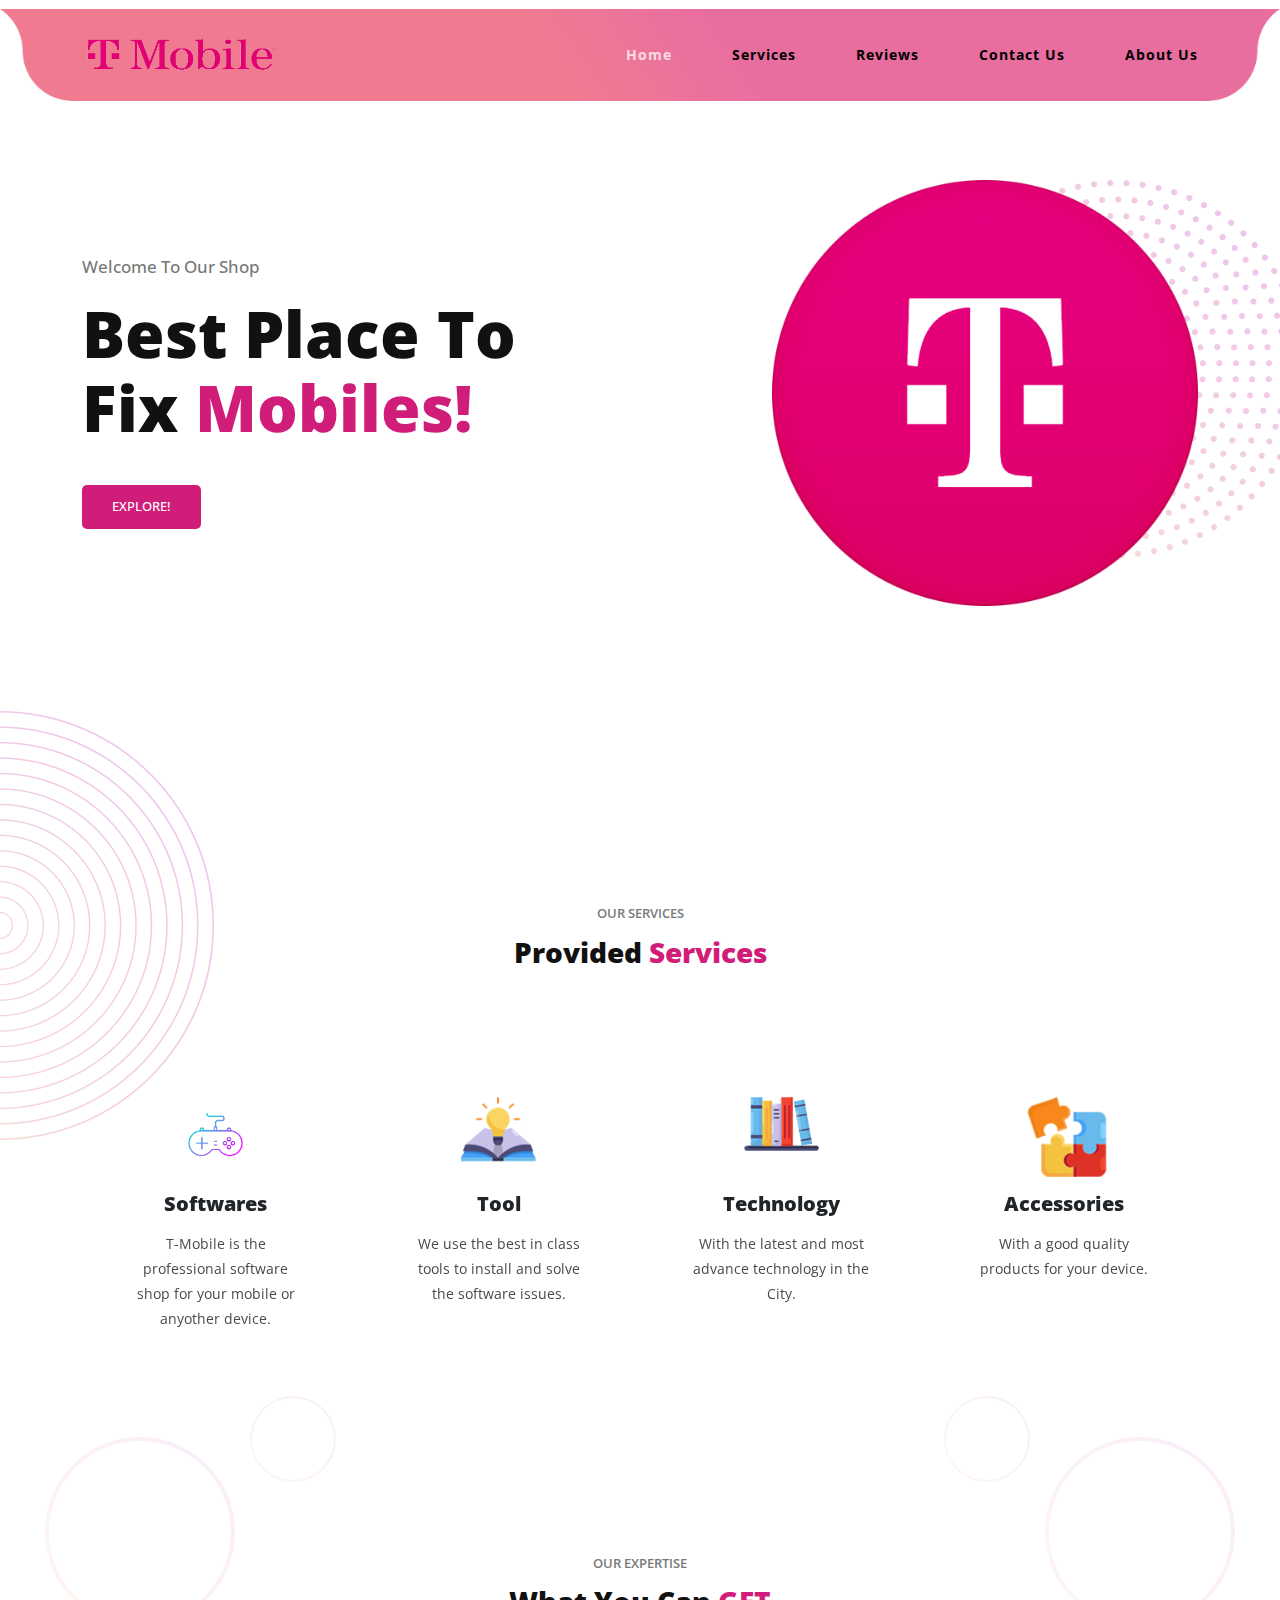
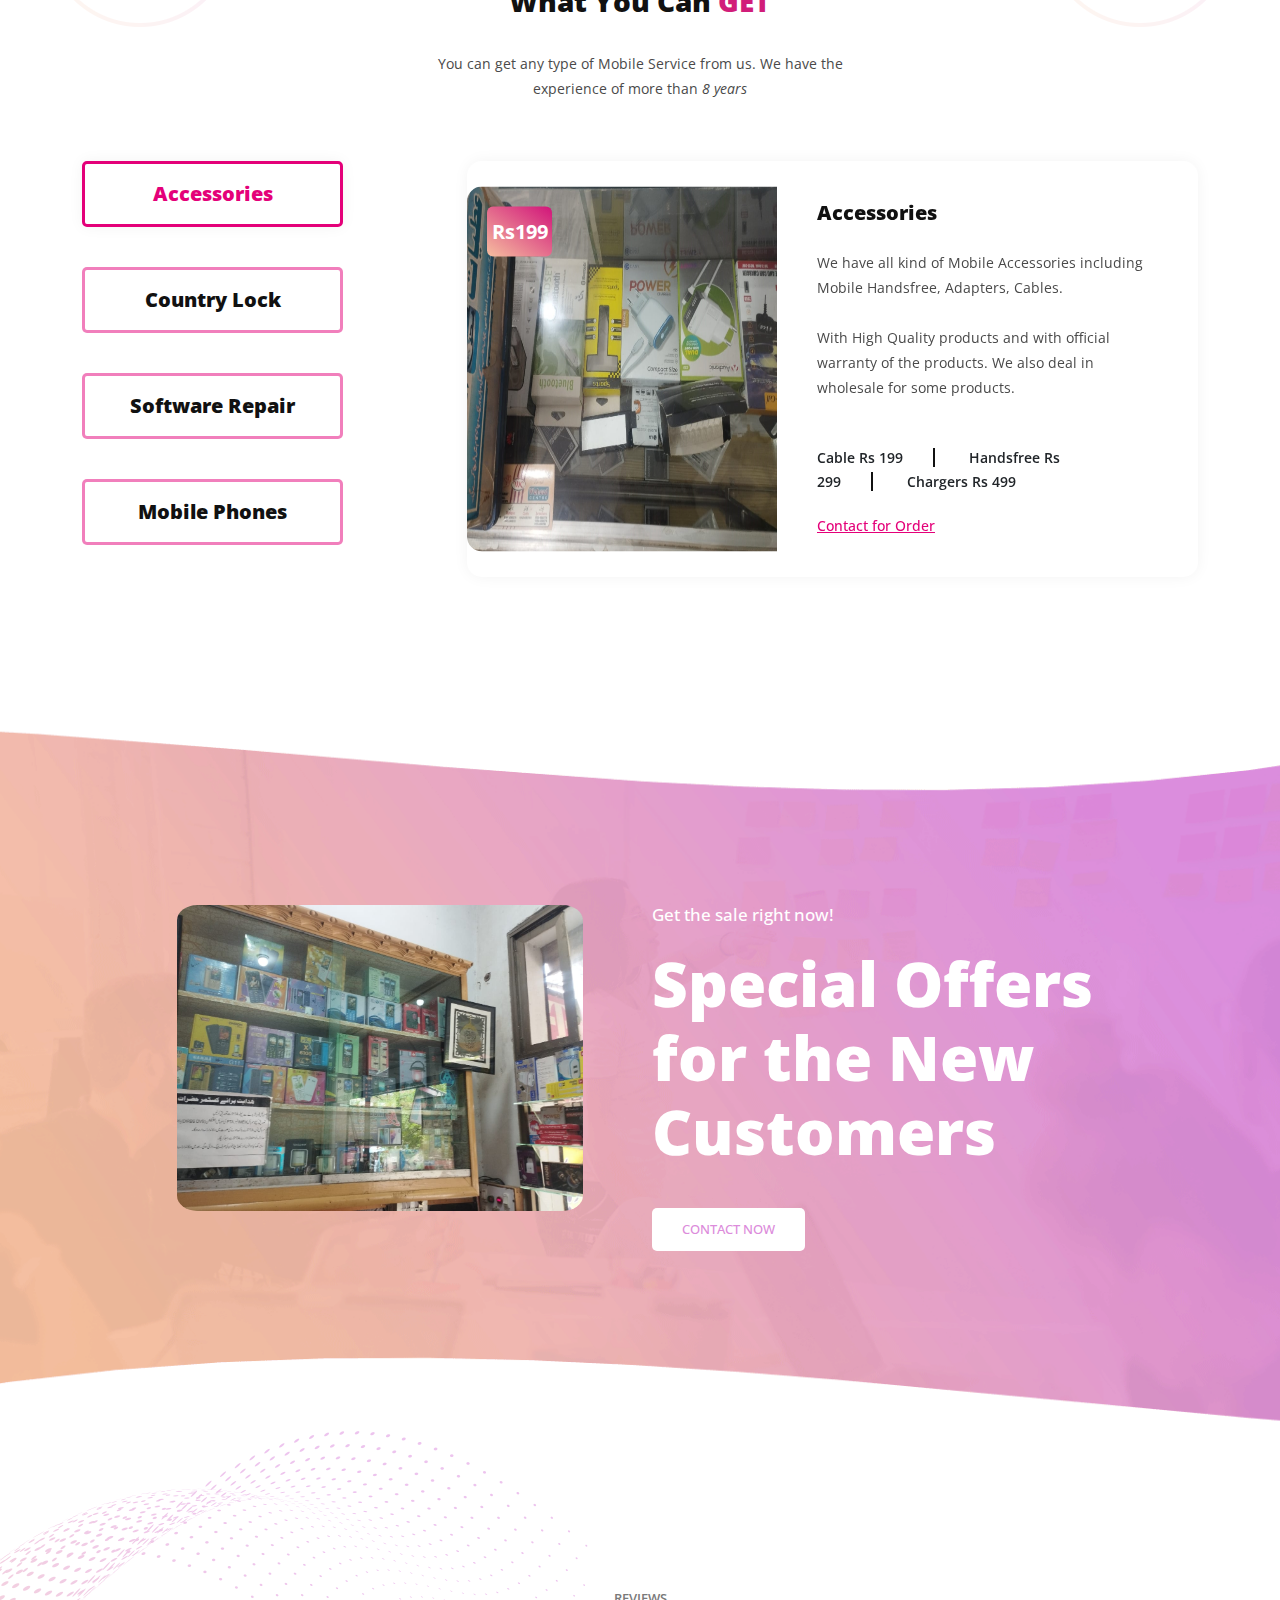
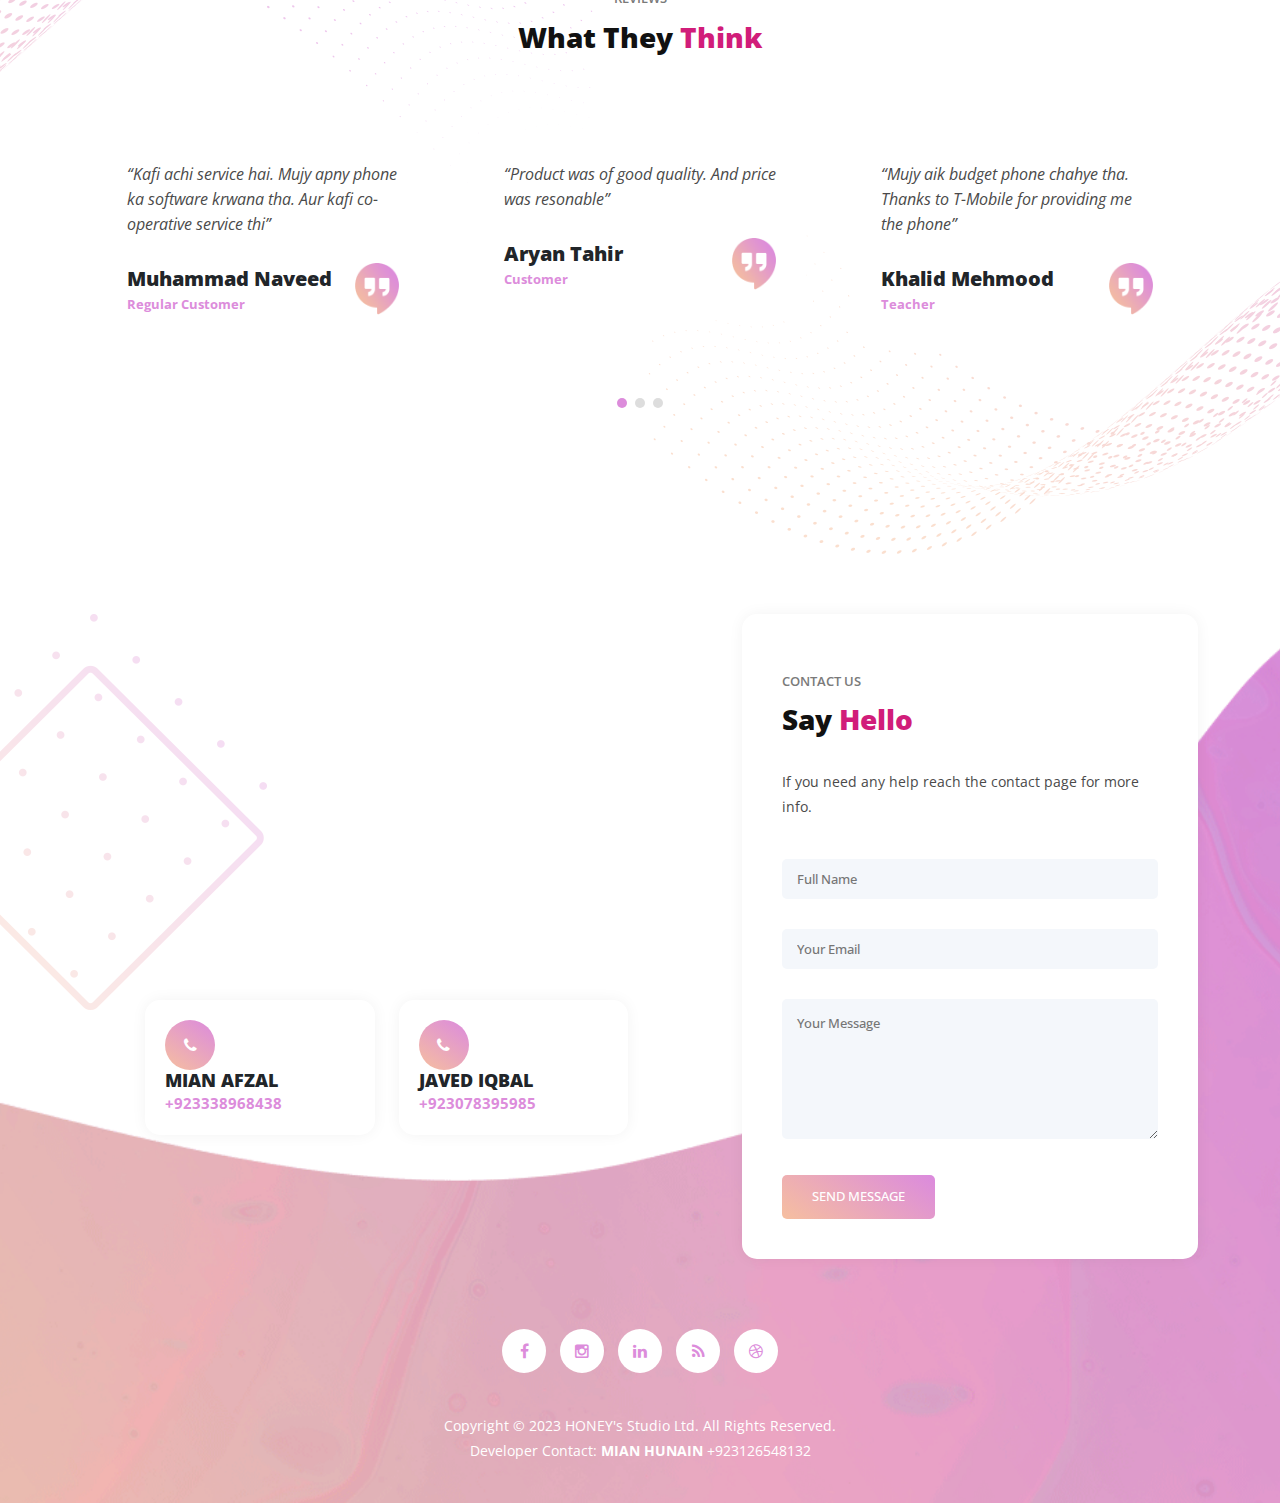
==== commit fd7b6383: "commit" ====
--- a/index.html
+++ b/index.html
@@ -13,12 +13,12 @@
 
     <!-- Bootstrap core CSS -->
     <link href="vendor/bootstrap/css/bootstrap.min.css" rel="stylesheet">
-
+    <link rel="icon" type="image/x-icon" href="assets/images/banner-right-image.png">
 
     <!-- Additional CSS Files -->
     <link rel="stylesheet" href="assets/css/fontawesome.css">
-    <link rel="stylesheet" href="assets/css/templatemo-eduwell-style.css">
-    <link rel="stylesheet" href="assets/css/owl.css">
+    <link rel="stylesheet" href="assets/css/style.css">
+    <link rel="stylesheet" href="assets/css/desgin.css">
     <link rel="stylesheet" href="assets/css/lightbox.css">
   </head>
 
@@ -382,7 +382,7 @@
           </div>
         </div>
         <div class="col-lg-4">
-          <form id="contact" action="https://formsubmit.co/mianhunainhamza@gmail.com" method="POST" >
+          <form id="contact" action="https://formsubmit.co/mmafzal397@gmail.com" method="POST" >
             <div class="row">
               <div class="col-lg-12">
                 <div class="section-heading">
--- a/assets/css/style.css
+++ b/assets/css/style.css
@@ -0,0 +1,1880 @@
+@import url("https://fonts.googleapis.com/css?family=Open+Sans:100,200,300,400,500,600,700,800,900");
+/* 
+---------------------------------------------
+reset
+--------------------------------------------- 
+*/
+html, body, div, span, applet, object, iframe, h1, h2, h3, h4, h5, h6, p, blockquote, div
+pre, a, abbr, acronym, address, big, cite, code, del, dfn, em, font, img, ins, kbd, q,
+s, samp, small, strike, strong, sub, sup, tt, var, b, u, i, center, dl, dt, dd, ol, ul, li,
+figure, header, nav, section, article, aside, footer, figcaption {
+  margin: 0;
+  padding: 0;
+  border: 0;
+  outline: 0;
+}
+
+.clearfix:after {
+  content: ".";
+  display: block;
+  clear: both;
+  visibility: hidden;
+  line-height: 0;
+  height: 0;
+}
+
+.clearfix {
+  display: inline-block;
+}
+
+html[xmlns] .clearfix {
+  display: block;
+}
+
+* html .clearfix {
+  height: 1%;
+}
+
+ul, li {
+  padding: 0;
+  margin: 0;
+  list-style: none;
+}
+
+header, nav, section, article, aside, footer, hgroup {
+  display: block;
+}
+
+* {
+  box-sizing: border-box;
+}
+
+html, body {
+  font-family: 'Open Sans', sans-serif;
+  font-weight: 400;
+  background-color: #fff;
+  font-size: 16px;
+  -ms-text-size-adjust: 100%;
+  -webkit-font-smoothing: antialiased;
+  -moz-osx-font-smoothing: grayscale;
+}
+
+a {
+  text-decoration: none !important;
+}
+
+h1, h2, h3, h4, h5, h6 {
+  margin-top: 0px;
+  margin-bottom: 0px;
+}
+
+ul {
+  margin-bottom: 0px;
+}
+
+p {
+  font-size: 14px;
+  line-height: 25px;
+  color: #4a4a4a;
+}
+
+img {
+  width: 100%;
+  overflow: hidden;
+}
+
+/* 
+---------------------------------------------
+global styles
+--------------------------------------------- 
+*/
+html,
+body {
+  background: #fff;
+  font-family: 'Open Sans', sans-serif;
+}
+
+::selection {
+  background: #dc8cdb;
+  color: #fff;
+}
+
+::-moz-selection {
+  background: #dc8cdb;
+  color: #fff;
+}
+
+@media (max-width: 991px) {
+  html, body {
+    overflow-x: hidden;
+  }
+  .mobile-top-fix {
+    margin-top: 30px;
+    margin-bottom: 0px;
+  }
+  .mobile-bottom-fix {
+    margin-bottom: 30px;
+  }
+  .mobile-bottom-fix-big {
+    margin-bottom: 60px;
+  }
+}
+
+.main-button-gradient a {
+  font-size: 13px;
+  color: #fff;
+  background: rgb(209,29,122);
+  background: linear-gradient(-145deg, rgba(209,29,122,1) 0%, rgba(209,29,122,1) 100%);
+  padding: 12px 30px;
+  display: inline-block;
+  border-radius: 5px;
+  font-weight: 500;
+  text-transform: uppercase;
+  transition: all .3s;
+}
+
+.main-button-gradient a:hover {
+  background: rgb(219,138,222);
+  background: linear-gradient(-145deg, rgba(252,3,119,1) 0%, rgba(252,3,119,1) 100%);
+  opacity: 0.9;
+}
+
+.white-button a {
+  font-size: 13px;
+  color: #dc8cdb;
+  background-color: #fff;
+  padding: 12px 30px;
+  display: inline-block;
+  border-radius: 5px;
+  font-weight: 500;
+  text-transform: uppercase;
+  transition: all .3s;
+}
+
+.white-button a:hover {
+  opacity: 0.9;
+}
+
+.text-button a {
+  font-size: 14px;
+  font-weight: 500;
+  color: #e40079;
+  text-decoration: underline !important;
+  transition: all .3s;
+}
+
+.text-button a:hover {
+  opacity: 0.75;
+}
+
+section {
+  margin-top: 140px;
+}
+
+#contact-section {
+  padding-top: 20px;
+}
+
+.section-heading {
+  position: relative;
+  z-index: 2;
+  padding-top: 20px;
+  margin-top: 0px;
+  text-align: center;
+  margin-bottom: 60px;
+}
+
+.section-heading h6 {
+  font-size: 13px;
+  text-transform: uppercase;
+  color: #7a7a7a;
+  font-weight: 600;
+}
+
+.section-heading h4 {
+  margin-top: 10px;
+  line-height: 40px;
+  font-size: 28px;
+  font-weight: 900;
+  text-transform: capitalize;
+  color: #111;
+}
+
+.section-heading h4 em {
+  font-style: normal;
+  color: #d11d7a;
+}
+
+.section-heading p {
+  margin-top: 30px;
+}
+
+
+/* 
+---------------------------------------------
+header
+--------------------------------------------- 
+*/
+.background-header {
+  background: rgb(209,29,122) !important;
+  background: linear-gradient(-145deg, rgba(209,29,122,1) 0%, rgba(246,191,159,1) 100%) !important;
+  height: 80px!important;
+  position: fixed!important;
+  top: 0!important;
+  left: 0;
+  right: 0;
+  box-shadow: 0px 0px 10px rgba(0,0,0,0.15)!important;
+}
+
+.header-area {
+  background-image: url(../images/header-bg.png);
+  background-size: contain;
+  background-repeat: no-repeat;
+  background-position: center;
+  position: absolute;
+  height: 110px;
+  top: 0;
+  left: 0;
+  right: 0;
+  z-index: 100;
+  -webkit-transition: all .5s ease 0s;
+  -moz-transition: all .5s ease 0s;
+  -o-transition: all .5s ease 0s;
+  transition: all .5s ease 0s;
+}
+
+.header-area .main-nav {
+  min-height: 80px;
+  background: transparent;
+}
+
+.header-area .main-nav .logo {
+  line-height: 100px;
+  color: #fff;
+  font-size: 28px;
+  font-weight: 700;
+  text-transform: uppercase;
+  letter-spacing: 2px;
+  float: left;
+  -webkit-transition: all 0.3s ease 0s;
+  -moz-transition: all 0.3s ease 0s;
+  -o-transition: all 0.3s ease 0s;
+  transition: all 0.3s ease 0s;
+}
+
+.background-header .main-nav .logo {
+  line-height: 75px;
+}
+
+.background-header .nav {
+  margin-top: 20px !important;
+}
+
+.header-area .main-nav .nav {
+  float: right;
+  margin-top: 35px;
+  margin-right: 0px;
+  background-color: transparent;
+  -webkit-transition: all 0.3s ease 0s;
+  -moz-transition: all 0.3s ease 0s;
+  -o-transition: all 0.3s ease 0s;
+  transition: all 0.3s ease 0s;
+  position: relative;
+  z-index: 999;
+}
+
+.header-area .main-nav .nav li {
+  padding-left: 30px;
+  padding-right: 30px;
+}
+
+.header-area .main-nav .nav li:last-child {
+  padding-right: 0px;
+}
+
+.header-area .main-nav .nav li a {
+  display: block;
+  font-weight: 400;
+  font-size: 14px;
+  font-weight: 700;
+  text-transform: capitalize;
+  color: #000000;
+  -webkit-transition: all 0.3s ease 0s;
+  -moz-transition: all 0.3s ease 0s;
+  -o-transition: all 0.3s ease 0s;
+  transition: all 0.3s ease 0s;
+  height: 40px;
+  line-height: 40px;
+  border: transparent;
+  letter-spacing: 1px;
+}
+
+.header-area .main-nav .nav li:hover a,
+.header-area .main-nav .nav li a.active {
+  color: white!important;
+  opacity: 0.75;
+}
+
+.background-header .main-nav .nav li:hover a,
+.background-header .main-nav .nav li a.active {
+  color: #fff!important;
+  opacity: 1;
+}
+
+.header-area .main-nav .nav li.has-sub {
+  position: relative;
+  padding-right: 15px;
+}
+
+.header-area .main-nav .nav li.has-sub:after {
+  font-family: FontAwesome;
+  content: "\f107";
+  font-size: 12px;
+  color: #000000;
+  position: absolute;
+  right: 5px;
+  top: 12px;
+}
+
+.header-area .main-nav .nav li.has-sub ul.sub-menu {
+  position: absolute;
+  width: 140px;
+  box-shadow: 0 2px 28px 0 rgba(0, 0, 0, 0.06);
+  overflow: hidden;
+  top: 40px;
+  border-radius: 5px;
+  opacity: 0;
+  transition: all .3s;
+  transform: translateY(+2em);
+  visibility: hidden;
+  z-index: -1;
+}
+
+.header-area .main-nav .nav li.has-sub ul.sub-menu li {
+  margin-left: 0px;
+  padding-left: 0px;
+  padding-right: 0px;
+}
+
+.header-area .main-nav .nav li.has-sub ul.sub-menu li a {
+  opacity: 1;
+  display: block;
+  background: #f7f7f7;
+  color: #2a2a2a!important;
+  padding-left: 20px;
+  height: 40px;
+  line-height: 40px;
+  -webkit-transition: all 0.3s ease 0s;
+  -moz-transition: all 0.3s ease 0s;
+  -o-transition: all 0.3s ease 0s;
+  transition: all 0.3s ease 0s;
+  position: relative;
+  font-size: 12px;
+  font-weight: 400;
+  border-bottom: 1px solid #eee;
+}
+
+.header-area .main-nav .nav li.has-sub ul li a:hover {
+  background: #fff;
+  color: #dc8cdb!important;
+  padding-left: 25px;
+}
+
+.header-area .main-nav .nav li.has-sub ul li a:hover:before {
+  width: 3px;
+}
+
+.header-area .main-nav .nav li.has-sub:hover ul.sub-menu {
+  visibility: visible;
+  opacity: 1;
+  z-index: 1;
+  transform: translateY(0%);
+  transition-delay: 0s, 0s, 0.3s;
+}
+
+.header-area .main-nav .menu-trigger {
+  cursor: pointer;
+  display: block;
+  position: absolute;
+  top: 33px;
+  width: 32px;
+  height: 40px;
+  text-indent: -9999em;
+  z-index: 99;
+  right: 40px;
+  display: none;
+}
+
+.background-header .main-nav .menu-trigger {
+  top: 23px;
+}
+
+.header-area .main-nav .menu-trigger span,
+.header-area .main-nav .menu-trigger span:before,
+.header-area .main-nav .menu-trigger span:after {
+  -moz-transition: all 0.4s;
+  -o-transition: all 0.4s;
+  -webkit-transition: all 0.4s;
+  transition: all 0.4s;
+  background-color: #fff;
+  display: block;
+  position: absolute;
+  width: 30px;
+  height: 2px;
+  left: 0;
+}
+
+.background-header .main-nav .menu-trigger span,
+.background-header .main-nav .menu-trigger span:before,
+.background-header .main-nav .menu-trigger span:after {
+  background-color: #fff;
+}
+
+.header-area .main-nav .menu-trigger span:before,
+.header-area .main-nav .menu-trigger span:after {
+  -moz-transition: all 0.4s;
+  -o-transition: all 0.4s;
+  -webkit-transition: all 0.4s;
+  transition: all 0.4s;
+  background-color: #fff;
+  display: block;
+  position: absolute;
+  width: 30px;
+  height: 2px;
+  left: 0;
+  width: 75%;
+}
+
+.background-header .main-nav .menu-trigger span:before,
+.background-header .main-nav .menu-trigger span:after {
+  background-color: #fff;
+}
+
+.header-area .main-nav .menu-trigger span:before,
+.header-area .main-nav .menu-trigger span:after {
+  content: "";
+}
+
+.header-area .main-nav .menu-trigger span {
+  top: 16px;
+}
+
+.header-area .main-nav .menu-trigger span:before {
+  -moz-transform-origin: 33% 100%;
+  -ms-transform-origin: 33% 100%;
+  -webkit-transform-origin: 33% 100%;
+  transform-origin: 33% 100%;
+  top: -10px;
+  z-index: 10;
+}
+
+.header-area .main-nav .menu-trigger span:after {
+  -moz-transform-origin: 33% 0;
+  -ms-transform-origin: 33% 0;
+  -webkit-transform-origin: 33% 0;
+  transform-origin: 33% 0;
+  top: 10px;
+}
+
+.header-area .main-nav .menu-trigger.active span,
+.header-area .main-nav .menu-trigger.active span:before,
+.header-area .main-nav .menu-trigger.active span:after {
+  background-color: transparent;
+  width: 100%;
+}
+
+.header-area .main-nav .menu-trigger.active span:before {
+  -moz-transform: translateY(6px) translateX(1px) rotate(45deg);
+  -ms-transform: translateY(6px) translateX(1px) rotate(45deg);
+  -webkit-transform: translateY(6px) translateX(1px) rotate(45deg);
+  transform: translateY(6px) translateX(1px) rotate(45deg);
+  background-color: #fff;
+}
+
+.background-header .main-nav .menu-trigger.active span:before {
+  background-color: #fff;
+}
+
+.header-area .main-nav .menu-trigger.active span:after {
+  -moz-transform: translateY(-6px) translateX(1px) rotate(-45deg);
+  -ms-transform: translateY(-6px) translateX(1px) rotate(-45deg);
+  -webkit-transform: translateY(-6px) translateX(1px) rotate(-45deg);
+  transform: translateY(-6px) translateX(1px) rotate(-45deg);
+  background-color: #fff;
+}
+
+.background-header .main-nav .menu-trigger.active span:after {
+  background-color: #fff;
+}
+
+.header-area.header-sticky {
+  min-height: 80px;
+}
+
+.header-area .nav {
+  margin-top: 30px;
+}
+
+.header-area.header-sticky .nav li a.active {
+  color: #dc8cdb;
+}
+
+@media (max-width: 1200px) {
+  .header-area .main-nav .nav li {
+    padding-left: 7px;
+    padding-right: 7px;
+  }
+  .header-area .main-nav:before {
+    display: none;
+  }
+}
+
+@media (max-width: 767px) {
+  .header-area .main-nav .logo {
+    color: #1e1e1e;
+  }
+  .header-area.header-sticky .nav li a:hover,
+  .header-area.header-sticky .nav li a.active {
+    color: #dc8cdb!important;
+    opacity: 1;
+  }
+  .header-area.header-sticky .nav li.search-icon a {
+    width: 100%;
+  }
+  .header-area {
+    background-color: #f7f7f7;
+    padding: 0px 15px;
+    height: 100px;
+    box-shadow: none;
+    text-align: center;
+  }
+  .header-area .container {
+    padding: 0px;
+  }
+  .header-area .logo {
+    margin-left: 30px;
+  }
+  .header-area .menu-trigger {
+    display: block !important;
+  }
+  .header-area .main-nav {
+    overflow: hidden;
+  }
+  .header-area .main-nav .nav {
+    float: none;
+    width: 100%;
+    display: none;
+    -webkit-transition: all 0s ease 0s;
+    -moz-transition: all 0s ease 0s;
+    -o-transition: all 0s ease 0s;
+    transition: all 0s ease 0s;
+    margin-left: 0px;
+  }
+  .header-area .main-nav .nav li:first-child {
+    border-top: 1px solid #eee;
+  }
+  .header-area.header-sticky .nav {
+    margin-top: 100px !important;
+  }
+  .header-area .main-nav .nav li {
+    width: 100%;
+    background: #fff;
+    border-bottom: 1px solid #eee;
+    padding-left: 0px !important;
+    padding-right: 0px !important;
+  }
+  .header-area .main-nav .nav li a {
+    height: 50px !important;
+    line-height: 50px !important;
+    padding: 0px !important;
+    border: none !important;
+    background: #f7f7f7 !important;
+    color: #191a20 !important;
+  }
+  .header-area .main-nav .nav li a:hover {
+    background: #eee !important;
+    color: #dc8cdb!important;
+  }
+  .header-area .main-nav .nav li.has-sub ul.sub-menu {
+    position: relative;
+    visibility: inherit;
+    opacity: 1;
+    z-index: 1;
+    transform: translateY(0%);
+    top: 0px;
+    width: 100%;
+    box-shadow: none;
+    height: 0px;
+    transition: all 0s;
+  }
+  .header-area .main-nav .nav li.submenu ul li a {
+    font-size: 12px;
+    font-weight: 400;
+  }
+  .header-area .main-nav .nav li.submenu ul li a:hover:before {
+    width: 0px;
+  }
+  .header-area .main-nav .nav li.has-sub ul.sub-menu {
+    height: auto;
+  }
+  .header-area .main-nav .nav li.has-sub:after {
+    color: #3B566E;
+    right: 30px;
+    font-size: 14px;
+    top: 15px;
+  }
+  .header-area .main-nav .nav li.submenu:hover ul, .header-area .main-nav .nav li.submenu:focus ul {
+    height: 0px;
+  }
+}
+
+@media (min-width: 767px) {
+  .header-area .main-nav .nav {
+    display: flex !important;
+  }
+}
+
+
+/* 
+---------------------------------------------
+banner
+--------------------------------------------- 
+*/
+
+section.main-banner {
+  margin-top: 0px;
+}
+
+.main-banner {
+  padding-top: 180px;
+}
+
+.main-banner .right-image {
+  margin-left: 120px;
+  position: relative;
+  z-index: 2;
+}
+
+.main-banner .right-image img {
+  position: relative;
+  z-index: 2;
+}
+
+.main-banner .right-image::after {
+  position: absolute;
+  background-image: url(../images/banner-right-dec.png);
+  width: 378px;
+  height: 378px;
+  content: '';
+  right: -25%;
+  z-index: 1;
+}
+
+.main-banner .header-text::after {
+  position: absolute;
+  background-image: url(../images/banner-left-dec.png);
+  width: 214px;
+  height: 429px;
+  content: '';
+  left: 0;
+  bottom: -240px;
+  z-index: 1;
+}
+
+.main-banner .header-text h6 {
+  position: relative;
+  z-index: 2;
+  font-size: 17px;
+  font-weight: 500;
+  text-transform: capitalize;
+  color: #777777;;
+}
+
+.main-banner .header-text h2 {
+  position: relative;
+  z-index: 2;
+  margin-top: 20px;
+  font-size: 64px;
+  color: #111111;
+  font-weight: 900;
+  line-height: 74px;
+  margin-bottom: 40px;
+}
+
+.main-banner .header-text h2 em {
+  font-style: normal;
+  color: #d11d7a;
+}
+
+.main-banner .main-button-gradient {
+  position: relative;
+  z-index: 2;
+}
+
+
+/*
+---------------------------------------------
+services
+---------------------------------------------
+*/ 
+
+.services .item {
+  border-radius: 15px;
+  text-align: center;
+  padding: 50px 30px;
+  margin: 15px;
+  transition: all .3s;
+}
+
+.services .item:hover {
+  box-shadow: 0px 0px 15px rgba(0, 0, 0, 0.06);
+}
+
+.services .item .icon {
+  max-width: 75px;
+  margin: 0 auto;
+  min-height: 80px;
+  line-height: 80px;
+  vertical-align: middle;
+}
+
+.services .item h4 {
+  margin-top: 15px;
+  margin-bottom: 15px;
+  font-size: 20px;
+  font-weight: 800;
+}
+
+.services .owl-dots {
+  text-align: center;
+  margin-top: 30px;
+}
+
+.services .owl-dots .owl-dot {
+  width: 10px;
+  height: 10px;
+  background-color: #ddd;
+  border-radius: 50%;
+  margin: 0px 4px;
+}
+
+.services .owl-dots .active {
+  background-color: #dc8cdb;
+}
+
+
+/*
+---------------------------------------------
+our courses
+---------------------------------------------
+*/
+
+section.our-courses {
+  position: relative;
+}
+
+section.our-courses .section-heading p {
+  padding: 0px 60px;
+}
+
+section.our-courses:before {
+  position: absolute;
+  content: '';
+  background-image: url(../images/our-courses-left-dec.png);
+  left: 45px;
+  top: -140px;
+  width: 291px;
+  height: 231px;
+  z-index: 1;
+}
+
+section.our-courses:after {
+  position: absolute;
+  content: '';
+  background-image: url(../images/our-courses-right-dec.png);
+  right: 45px;
+  top: -140px;
+  width: 291px;
+  height: 231px;
+  z-index: 1;
+}
+
+section.our-courses .naccs {
+  position: relative;
+}
+
+section.our-courses .naccs .menu div {
+  padding: 15px 30px;
+  text-align: center;
+  border-radius: 5px !important;
+  margin-bottom: 40px;
+  font-size: 20px;
+  color: #111;
+  background-color: #fff;
+  cursor: pointer;
+  vertical-align: middle;
+  font-weight: 900;
+  transition: 1s all cubic-bezier(0.075, 0.82, 0.165, 1);
+  border: 3px solid rgba(228,0,121,0.5);
+}
+
+section.our-courses .naccs .menu div.active {
+  color: #e40079;
+  border: 3px solid rgba(228,0,121,1);
+  box-shadow: 0px 0px 15px rgba(0, 0, 0, 0.05);
+}
+
+section.our-courses ul.nacc {
+  margin-left: 100px !important;
+  position: relative;
+  min-height: 100%;
+  list-style: none;
+  margin: 0;
+  padding: 0;
+  transition: 0.5s all cubic-bezier(0.075, 0.82, 0.165, 1);
+}
+
+section.our-courses ul.nacc li {
+  background-color: #fff;
+  overflow: hidden;
+  opacity: 0;
+  transform: translateX(50px);
+  position: absolute;
+  list-style: none;
+  transition: 1s all cubic-bezier(0.075, 0.82, 0.165, 1);
+  border-radius: 15px;
+  box-shadow: 0px 0px 15px rgba(0, 0, 0, 0.05);
+  padding-right: 50px;
+}
+
+section.our-courses ul.nacc li .left-image {
+  position: absolute;
+  margin-right: 50px;
+  top: 50%;
+  transform: translateY(-50%);
+}
+
+section.our-courses ul.nacc li .left-image img {
+  border-top-left-radius: 15px;
+  border-bottom-left-radius: 15px;
+}
+
+section.our-courses ul.nacc li .left-image .price h6 {
+  position: absolute;
+  background: rgba(209,20,122,1);
+  background:linear-gradient(-145deg, rgba(209,20,122,1) 0%, rgba(246,191,159,1) 100%);
+  color: #fff;
+  top: 20px;
+  left: 20px;
+  font-size: 20px;
+  font-weight: 700;
+  width: 65px;
+  height: 50px;
+  border-radius: 6px;
+  display: inline-block;
+  text-align: center;
+  line-height: 50px;
+}
+
+section.our-courses ul.nacc li .right-content {
+  padding: 40px 0px;
+  margin-left: 350px;
+}
+
+section.our-courses ul.nacc li .right-content h4 {
+  font-size: 20px;
+  color: #111;
+  margin-bottom: 25px;
+  font-weight: 800;
+}
+
+section.our-courses ul.nacc li .right-content ul {
+  margin-top: 20px;
+  margin-bottom: 20px;
+}
+
+section.our-courses ul.nacc li .right-content span {
+  font-size: 14px;
+  font-weight: 600;
+  margin-right: 30px;
+  padding-right: 30px;
+  border-right: 2px solid #111;
+}
+
+section.our-courses ul.nacc li .right-content .last-span {
+  margin-right: 0px;
+  padding-right: 0px;
+  border-right: none;
+}
+
+section.our-courses ul.nacc li .right-content p {
+  margin-bottom: 20px;
+}
+
+section.our-courses ul.nacc li .right-content .text-button {
+  margin-top: 20px;
+}
+
+section.our-courses ul.nacc li.active {
+  position: relative;
+  transition-delay: 0.3s;
+  z-index: 2;
+  opacity: 1;
+  transform: translateX(0px);
+}
+
+section.our-courses ul.nacc li p {
+  margin: 0;
+}
+
+
+/*
+---------------------------------------------
+cta
+---------------------------------------------
+*/
+
+section.simple-cta {
+  background-image: url(../images/cta-bg.png);
+  background-repeat: no-repeat;
+  background-position: center center;
+  background-size: cover;
+  width: 100%;
+  padding: 180px 0px 180px 0px;
+}
+
+section.simple-cta .left-image {
+  margin-right: 45px;
+}
+
+section.simple-cta h6 {
+  font-size: 17px;
+  color: #fff;
+}
+
+section.simple-cta h4 {
+  font-size: 62px;
+  font-weight: 900;
+  color: #fff;
+  line-height: 74px;
+  margin-top: 20px;
+}
+
+section.simple-cta p {
+  color: #fff;
+  margin-top: 30px;
+  margin-bottom: 40px;
+}
+
+
+/* 
+---------------------------------------------
+testimonials
+--------------------------------------------- 
+*/
+
+section.testimonials {
+  position: relative;
+}
+
+section.testimonials:before {
+  position: absolute;
+  content: '';
+  background-image: url(../images/testimonials-left-dec.png);
+  left: 0px;
+  top: -140px;
+  width: 593px;
+  height: 352px;
+  z-index: 1;
+}
+
+section.testimonials:after {
+  position: absolute;
+  content: '';
+  background-image: url(../images/testimonials-right-dec.png);
+  right: 0px;
+  bottom: -140px;
+  width: 632px;
+  height: 352px;
+  z-index: 1;
+}
+
+.testimonials .item {
+  border-radius: 15px;
+  padding: 30px;
+  background-color: #fff;
+  margin: 15px;
+  transition: all .3s;
+  position: relative;
+  z-index: 2;
+}
+
+.testimonials .item:hover {
+  box-shadow: 0px 0px 15px rgba(0, 0, 0, 0.06);
+}
+
+.testimonials .item p {
+  font-size: 16px;
+  font-style: italic;
+}
+
+.testimonials .item h4 {
+  margin-top: 30px;
+  font-size: 20px;
+  font-weight: 900;
+  position: relative;
+}
+
+.testimonials .item span {
+  font-size: 13px;
+  font-weight: 700;
+  color: #dc8cdb;
+}
+
+.testimonials .item img {
+  max-width: 44px;
+  z-index: 2;
+  position: absolute;
+  right: 30px;
+  bottom: 30px
+}
+
+.testimonials .owl-dots {
+  text-align: center;
+  margin-top: 30px;
+}
+
+.testimonials .owl-dots .owl-dot {
+  width: 10px;
+  height: 10px;
+  background-color: #ddd;
+  border-radius: 50%;
+  margin: 0px 4px;
+}
+
+.testimonials .owl-dots .active {
+  background-color: #dc8cdb;
+}
+
+
+
+/* 
+---------------------------------------------
+contact us
+--------------------------------------------- 
+*/
+
+section.contact-us {
+  background-image: url(../images/footer-bg.png);
+  background-position: center center;
+  background-repeat: no-repeat;
+  background-size: cover;
+  padding: 0px;
+  position: relative;
+}
+
+section.contact-us:after {
+  position: absolute;
+  content: '';
+  background-image: url(../images/footer-left-dec.png);
+  left: 0px;
+  top: 60px;
+  width: 267px;
+  height: 396px;
+  z-index: 1;
+}
+
+section.contact-us .contact-info {
+  background-color: #fff;
+  margin-top: -30px;
+  box-shadow: 0px 0px 15px rgba(0, 0, 0, 0.05);
+  border-radius: 15px;
+  z-index: 5;
+  position: relative;
+  padding: 20px;
+}
+
+section.contact-us .contact-info .icon i {
+  /* float: left; */
+  margin-right: 15px;
+  width: 50px;
+  height: 50px;
+  display: inline-block;
+  text-align: center;
+  line-height: 50px;
+  border-radius: 50%;
+  background: rgb(219,138,222);
+  background: linear-gradient(-145deg, rgba(219,138,222,1) 0%, rgba(246,191,159,1) 100%);
+  color: #fff;
+}
+
+section.contact-us .contact-info h4 {
+  font-size: 18px;
+  font-weight: 900;
+  text-transform: uppercase;
+}
+
+section.contact-us .contact-info span {
+  font-size: 15px;
+  color: #dc8cdb;
+  font-weight: 700;
+}
+
+section.contact-us .section-heading {
+  text-align: left;
+  margin-bottom: 40px;
+}
+
+section.contact-us #contact {
+  margin-left: -100px;
+  position: relative;
+  z-index: 5;
+  background-color: #fff;
+  margin-top: 40px;
+  box-shadow: 0px 0px 15px rgba(0, 0, 0, 0.05);
+  border-radius: 15px;
+  padding: 40px;
+}
+
+section.contact-us #contact input {
+  width: 100%;
+  height: 40px;
+  border-radius: 5px;
+  background-color: #f4f7fb;
+  outline: none;
+  border: none;
+  box-shadow: none;
+  font-size: 13px;
+  font-weight: 500;
+  color: #7a7a7a;
+  padding: 0px 15px;
+  margin-bottom: 30px;
+}
+
+section.contact-us #contact textarea {
+  width: 100%;
+  min-height: 140px;
+  max-height: 180px;
+  border-radius: 5px;
+  background-color: #f4f7fb;
+  outline: none;
+  border: none;
+  box-shadow: none;
+  font-size: 13px;
+  font-weight: 500;
+  color: #7a7a7a;
+  padding: 15px;
+  margin-bottom: 30px;
+}
+
+section.contact-us #contact button {
+  /* float: right; */
+  font-size: 13px;
+  color: #fff;
+  background: rgb(219,138,222);
+  background: linear-gradient(-145deg, rgba(219,138,222,1) 0%, rgba(246,191,159,1) 100%);
+  padding: 12px 30px;
+  display: inline-block;
+  border-radius: 5px;
+  font-weight: 500;
+  text-transform: uppercase;
+  transition: all .3s;
+  transition: all .3s;
+  border: none;
+  outline: none;
+}
+
+section.contact-us #contact button:hover {
+  opacity: 0.9;
+}
+
+section.contact-us ul.social-icons li {
+  display: inline-block;
+  margin: 0px 5px;
+}
+
+section.contact-us ul.social-icons {
+  text-align: center;
+  margin-top: 70px;
+}
+
+section.contact-us ul.social-icons li a {
+  width: 44px;
+  height: 44px;
+  display: inline-block;
+  text-align: center;
+  line-height: 44px;
+  background-color: #fff;
+  color: #dc8cdb;
+  border-radius: 50%;
+  transition: all .5s;
+}
+
+section.contact-us ul.social-icons li a:hover {
+  background-color: #dc8cdb;
+  color: #fff;
+}
+
+p.copyright {
+  text-align: center;
+  color: #fff;
+  margin: 40px 0px;
+}
+
+p.copyright a {
+  font-weight: 700;
+  color: #fff;
+}
+
+/*
+---------------------------------------------
+heading page
+---------------------------------------------
+*/
+
+section.page-heading {
+  margin-top: 190px;
+  text-align: center;
+}
+
+section.page-heading .header-text {
+  border-bottom: 3px solid #eee;
+  padding-bottom: 80px;
+}
+
+section.page-heading .header-text h4 {
+  font-size: 17px;
+  text-transform: capitalize;
+  color: #7a7a7a;
+}
+
+section.page-heading .header-text h1 {
+  font-size: 62px;
+  font-weight: 900;
+  color: #111;
+  margin-top: 10px;
+}
+
+
+/*
+---------------------------------------------
+about us page
+---------------------------------------------
+*/
+
+section.get-info .left-image {
+  margin-right: 30px;
+}
+
+section.get-info .section-heading {
+  text-align: left;
+}
+
+section.get-info .info-item {
+  border-radius: 15px;
+  text-align: left;
+  padding: 60px 30px 30px 30px;
+  box-shadow: 0px 0px 15px rgba(0, 0, 0, 0.06);
+  position: relative;
+}
+
+section.get-info .info-item .icon {
+  position: absolute;
+  left: 30px;
+  top: -30px;
+  width: 80px;
+  height: 80px;
+  display: inline-block;
+  border-radius: 15px;
+  text-align: center;
+  line-height: 80px;
+  background-color: #fff;
+  box-shadow: 0px 0px 15px rgba(0, 0, 0, 0.06);
+}
+
+section.get-info .info-item .icon img {
+  max-width: 60%;
+}
+
+section.get-info .info-item h4 {
+  margin-top: 15px;
+  margin-bottom: 15px;
+  font-size: 20px;
+  font-weight: 800;
+}
+
+section.our-team {
+  position: relative;
+}
+
+section.our-team .section-heading p {
+  padding: 0px 60px;
+}
+
+section.our-team:before {
+  position: absolute;
+  content: '';
+  background-image: url(../images/our-courses-left-dec.png);
+  left: 45px;
+  top: -140px;
+  width: 291px;
+  height: 231px;
+  z-index: 1;
+}
+
+section.our-team:after {
+  position: absolute;
+  content: '';
+  background-image: url(../images/our-courses-right-dec.png);
+  right: 45px;
+  top: -140px;
+  width: 291px;
+  height: 231px;
+  z-index: 1;
+}
+
+section.our-team .naccs {
+  position: relative;
+  text-align: center;
+}
+
+section.our-team .naccs .menu {
+  position: relative;
+  display: inline-block;
+}
+
+section.our-team .naccs .menu div {
+  margin: 0px 15px;
+  text-align: center;
+  display: inline-block;
+  width: 15%;
+  text-align: center;
+  font-size: 20px;
+  color: #111;
+  background-color: #fff;
+  cursor: pointer;
+  vertical-align: middle;
+  font-weight: 900;
+}
+
+section.our-team .naccs .menu div img {
+  border-radius: 50%;
+  max-width: 120px;
+}
+
+section.our-team .naccs .menu div h4 {
+  font-size: 15px;
+  font-weight: 900;
+  margin-top: 15px;
+  margin-bottom: 5px;
+}
+
+section.our-team .naccs .menu div span {
+  font-size: 12px;
+  text-transform: uppercase;
+  color: #dc8cdb;
+  font-weight: 700;
+  display: block;
+}
+
+section.our-team .naccs .menu div.active h4 {
+  color: #dc8cdb;
+}
+
+section.our-team ul.nacc {
+  margin-top: 40px !important;
+  position: relative;
+  min-height: 100%;
+  height: 100% !important;
+  list-style: none;
+  margin: 0;
+  padding: 0;
+}
+
+section.our-team ul.nacc li {
+  z-index: -1;
+  opacity: 0;
+  transform: translateX(50px);
+  background-color: #fff;
+  position: absolute;
+  list-style: none;
+  transition: 1s all cubic-bezier(0.075, 0.82, 0.165, 1);
+  border-radius: 15px;
+  box-shadow: 0px 0px 15px rgba(0, 0, 0, 0.05);
+  padding: 40px;
+}
+
+section.our-team ul.nacc li.active {
+  position: relative !important;
+  overflow: hidden;
+}
+
+section.our-team ul.nacc li .right-image {
+  position: absolute;
+  right: 0;
+  top: 50%;
+  transform: translateY(-50%);
+}
+
+section.our-team ul.nacc li .right-image img {
+  border-top-right-radius: 15px;
+  border-bottom-right-radius: 15px;
+}
+
+section.our-team ul.nacc li .left-content {
+  text-align: left;
+  margin-right: 380px;
+}
+
+section.our-team ul.nacc li .left-content h4 {
+  font-size: 20px;
+  color: #111;
+  margin-bottom: 25px;
+  font-weight: 800;
+}
+
+section.our-team ul.nacc li .left-content span a {
+  font-size: 14px;
+  font-weight: 600;
+  margin-right: 30px;
+  padding-right: 30px;
+  color: #111;
+  border-right: 2px solid #111;
+  transition: all .3s;
+}
+
+section.our-team ul.nacc li .left-content span a:hover {
+  color: #dc8cdb;
+}
+
+section.our-team ul.nacc li .left-content .last-span a {
+  margin-right: 0px;
+  padding-right: 0px;
+  border-right: none;
+}
+
+section.our-team ul.nacc li .left-content p {
+  margin-bottom: 30px;
+}
+
+section.our-team ul.nacc li .left-content .text-button {
+  margin-top: 30px;
+}
+
+section.our-team ul.nacc li.active {
+  transition-delay: 0.3s;
+  z-index: 2;
+  opacity: 1;
+  transform: translateX(0px);
+}
+
+section.our-team ul.nacc li p {
+  margin: 0;
+}
+
+section.our-office .left-info {
+  margin-right: 0px;
+  position: relative;
+  z-index: 5;
+  background-color: #fff;
+  margin-top: 40px;
+  box-shadow: 0px 0px 15px rgba(0, 0, 0, 0.05);
+  border-radius: 15px;
+  padding: 40px;
+}
+
+section.our-office .left-info p {
+  margin-bottom: 40px;
+}
+
+section.our-office .left-info ul li {
+  display: block;
+  font-size: 14px;
+  font-weight: 600;
+  color: #4a4a4a;
+  font-style: italic;
+  margin-bottom: 20px;
+}
+
+section.our-office .left-info ul li:last-child {
+  margin-bottom: 0px;
+}
+
+section.our-office .left-info .main-button-gradient {
+  margin-top: 40px;
+}
+
+section.our-office #video {
+  margin-left: -70px;
+}
+
+section.our-office #video .thumb {
+  position: relative;
+}
+
+section.our-office #video .thumb .play-button {
+  position: absolute;
+  top: 50%;
+  left: 50%;
+}
+
+section.our-office #video .thumb .play-button a {
+  width: 80px;
+  height: 80px;
+  display: inline-block;
+  text-align: center;
+  line-height: 80px;
+  border-radius: 50%;
+  transform: translate(-40px, -40px);
+  color: #fff;
+  font-size: 22px;
+  background: rgb(219,138,222);
+  background: linear-gradient(-145deg, rgba(219,138,222,1) 0%, rgba(246,191,159,1) 100%);
+}
+
+section.our-office #video img {
+  border-radius: 20px;
+}
+
+
+
+/*
+---------------------------------------------
+our services page
+---------------------------------------------
+*/
+
+section.featured-product {
+  position: relative;
+}
+
+section.featured-product:before {
+  position: absolute;
+  content: '';
+  background-image: url(../images/testimonials-left-dec.png);
+  left: 0px;
+  top: -140px;
+  width: 593px;
+  height: 352px;
+  z-index: 1;
+}
+
+section.featured-product:after {
+  position: absolute;
+  content: '';
+  background-image: url(../images/testimonials-right-dec.png);
+  right: 0px;
+  bottom: -140px;
+  width: 632px;
+  height: 352px;
+  z-index: 1;
+}
+
+section.featured-product .info-item {
+  border-radius: 15px;
+  text-align: left;
+  padding: 60px 30px 30px 30px;
+  box-shadow: 0px 0px 15px rgba(0, 0, 0, 0.06);
+  position: relative;
+  margin-bottom: 90px;
+}
+
+section.featured-product .last-info {
+  margin-bottom: 0px;
+}
+
+section.featured-product .left-info .info-item .icon {
+  right: 30px;
+  top: -30px;
+}
+
+section.featured-product .left-info .info-item {
+  text-align: right;
+}
+
+section.featured-product .right-info .info-item .icon {
+  left: 30px;
+  top: -30px;
+}
+
+section.featured-product .info-item .icon {
+  position: absolute;
+  width: 80px;
+  height: 80px;
+  display: inline-block;
+  border-radius: 15px;
+  text-align: center;
+  line-height: 80px;
+  background-color: #fff;
+  box-shadow: 0px 0px 15px rgba(0, 0, 0, 0.06);
+}
+
+section.featured-product .info-item .icon img {
+  max-width: 60%;
+}
+
+section.featured-product .info-item h4 {
+  margin-top: 15px;
+  margin-bottom: 15px;
+  font-size: 20px;
+  font-weight: 800;
+}
+
+section.featured-product .product-image {
+  margin: 0px 60px;
+}
+
+
+/*
+---------------------------------------------
+contact us page
+---------------------------------------------
+*/
+
+section.more-info .section-heading {
+  margin-bottom: 40px;
+  text-align: left;
+}
+
+section.more-info p {
+  margin-bottom: 40px;
+}
+
+section.more-info ul li {
+  display: block;
+  font-size: 14px;
+  font-weight: 600;
+  color: #4a4a4a;
+  font-style: italic;
+  margin-bottom: 20px;
+}
+
+section.more-info ul li:last-child {
+  margin-bottom: 0px;
+}
+
+section.more-info .count-area-content {
+  margin-bottom: 20px;
+  margin-top: 20px;
+}
+
+section.more-info .count-area-content .count-digit {
+  background-color: #fff;
+  box-shadow: 0px 0px 15px rgba(0, 0, 0, 0.05);
+  border-radius: 15px;
+  text-align: center;
+  display: inline-block;
+  margin-left: 50%;
+  transform: translateX(-40px);
+  width: 80px;
+  height: 80px;
+  line-height: 80px;
+  font-size: 28px;
+  color: #dc8cdb;
+  font-weight: 900;
+  margin-bottom: -40px;
+  position: relative;
+  z-index: 2;
+}
+
+section.more-info .count-area-content .count-title {
+  background-color: #fff;
+  box-shadow: 0px 0px 15px rgba(0, 0, 0, 0.05);
+  border-radius: 15px;
+  text-align: center;
+  font-size: 20px;
+  font-weight: 900;
+  color: #111;
+  padding: 50px 30px 30px 30px;
+  position: relative;
+  z-index: 1;
+}
+
+
+/* 
+---------------------------------------------
+responsive
+--------------------------------------------- 
+*/
+
+
+body {
+  overflow-x: hidden;
+}
+
+@media (max-width: 1330px) {
+  .services .owl-nav .owl-next{
+    right: -30px;
+  }
+  .services .owl-nav .owl-prev{
+    left: -25px;
+  }
+  .our-courses .owl-nav .owl-next{
+    right: -30px;
+  }
+  .our-courses .owl-nav .owl-prev{
+    left: -25px;
+  }
+}
+
+@media (max-width: 1200px) {
+  .main-banner .right-image {
+    margin-left: 60px;
+  }
+  .main-banner .header-text h2 {
+    font-size: 62px;
+  }
+  .header-area {
+    background: rgb(209,29,122) !important;
+    background: linear-gradient(-145deg, rgba(209,20,122,1) 0%, rgba(246,191,159,1) 100%) !important;
+  }
+  .services .owl-nav .owl-next{
+    right: -70px;
+  }
+  .services .owl-nav .owl-prev{
+    left: -65px;
+  }
+  .our-courses .owl-nav .owl-next{
+    right: -70px;
+  }
+  .our-courses .owl-nav .owl-prev{
+    left: -65px;
+  }
+}
+
+@media (max-width: 1085px) {
+  .services .owl-nav .owl-next{
+    right: -30px;
+  }
+  .services .owl-nav .owl-prev{
+    left: -25px;
+  }
+  .our-courses .owl-nav .owl-next{
+    right: -30px;
+  }
+  .our-courses .owl-nav .owl-prev{
+    left: -25px;
+  }
+}
+
+@media (max-width: 1005px) {
+  .services .owl-nav .owl-next{
+    display: none;
+  }
+  .services .owl-nav .owl-prev{
+    display: none;
+  }
+  .our-courses .owl-nav .owl-next{
+    display: none;
+  }
+  .our-courses .owl-nav .owl-prev{
+    display: none;
+  }
+}
+
+@media (max-width: 992px) {
+
+  .main-banner .header-text {
+    text-align: center;
+    margin-bottom: 60px;
+  }
+  .main-banner .right-image {
+    margin-left: 0px;
+  }
+  section.our-courses ul.nacc {
+    margin-left: 0px !important;
+  }
+  section.simple-cta {
+    margin-top: 0px;
+  }
+  section.simple-cta .left-image {
+    margin-right: 0px;
+    margin-bottom: 45px;
+  }
+  section.contact-us .contact-info {
+    margin-top: 15px;
+  }
+  section.contact-us #contact {
+    margin-left: 0px;
+  }
+  section.contact-us #contact button {
+    float: none;
+  }
+  section.get-info .left-image {
+    margin-right: 0px;
+    margin-bottom: 30px;
+  }
+  section.get-info .info-item {
+    margin-top: 60px;
+  }
+  section.our-office #video {
+    margin-left: 0px;
+    margin-top: 30px;
+  }
+  section.featured-product .left-info .info-item,
+  section.featured-product .right-info .info-item {
+    text-align: center;
+    background-color: #fff;
+    position: relative;
+    z-index: 2;
+  }
+  section.featured-product .left-info .info-item .icon {
+    right: 50%;
+    transform: translateX(40px);
+  }
+  section.featured-product .right-info .info-item .icon {
+    left: 50%;
+    transform: translateX(-40px);
+  }
+  section.featured-product .product-image {
+    margin: 60px
+  }
+  section.our-team ul.nacc li .left-content span a,
+  section.our-courses ul.nacc li .right-content span {
+    margin-right: 15px;
+    padding-right: 15px;
+  }
+}
+
+@media (max-width: 767px) {
+  .header-area .main-nav .nav li.has-sub ul.sub-menu {
+    display: none;
+  }
+  section.our-courses ul.nacc li .left-image,
+  section.our-team ul.nacc li .right-image {
+    position: relative;
+    margin-right: 0px;
+    margin-left: 0px;
+    transform: translateY(-0%);
+  }
+  section.our-courses ul.nacc li .left-image img,
+  section.our-team ul.nacc li .right-image img {
+    border-radius: 15px;
+  }
+  section.our-courses ul.nacc li,
+  section.our-team ul.nacc li {
+    padding: 0px;
+  }
+  section.our-courses ul.nacc li .right-content {
+    margin-left: 0px;
+    padding: 30px;
+  }
+  section.our-team ul.nacc li .left-content {
+    margin-right: 0px;
+    padding: 30px;
+  }
+  section.our-team .naccs .menu div {
+    width: 14%;
+    margin: 0px 5px;
+  }
+  section.our-team .naccs .menu div.active img {
+    border: 3px solid #dc8cdb;
+  }
+  section.our-team .naccs .menu div h4,
+  section.our-team .naccs .menu div span {
+    display: none;
+  }
+  section.more-info .count-area-content .count-title {
+    font-size: 22px;
+  }
+}--- a/assets/css/desgin.css
+++ b/assets/css/desgin.css
@@ -0,0 +1,186 @@
+/**
+ * Owl Carousel v2.3.4
+ * Copyright 2013-2018 David Deutsch
+ * Licensed under: SEE LICENSE IN https://github.com/OwlCarousel2/OwlCarousel2/blob/master/LICENSE
+ */
+/*
+ *  Owl Carousel - Core
+ */
+.owl-carousel {
+  display: none;
+  width: 100%;
+  -webkit-tap-highlight-color: transparent;
+  /* position relative and z-index fix webkit rendering fonts issue */
+  position: relative;
+  z-index: 1; }
+  .owl-carousel .owl-stage {
+    position: relative;
+    -ms-touch-action: pan-Y;
+    touch-action: manipulation;
+    -moz-backface-visibility: hidden;
+    /* fix firefox animation glitch */ }
+  .owl-carousel .owl-stage:after {
+    content: ".";
+    display: block;
+    clear: both;
+    visibility: hidden;
+    line-height: 0;
+    height: 0; }
+  .owl-carousel .owl-stage-outer {
+    position: relative;
+    overflow: hidden;
+    /* fix for flashing background */
+    -webkit-transform: translate3d(0px, 0px, 0px); }
+  .owl-carousel .owl-wrapper,
+  .owl-carousel .owl-item {
+    -webkit-backface-visibility: hidden;
+    -moz-backface-visibility: hidden;
+    -ms-backface-visibility: hidden;
+    -webkit-transform: translate3d(0, 0, 0);
+    -moz-transform: translate3d(0, 0, 0);
+    -ms-transform: translate3d(0, 0, 0); }
+  .owl-carousel .owl-item {
+    position: relative;
+    min-height: 1px;
+    float: left;
+    -webkit-backface-visibility: hidden;
+    -webkit-tap-highlight-color: transparent;
+    -webkit-touch-callout: none; }
+  .owl-carousel .owl-item img {
+    display: block;
+    width: 100%; }
+  .owl-carousel .owl-nav.disabled,
+  .owl-carousel .owl-dots.disabled {
+    display: none; }
+  .owl-carousel .owl-nav .owl-prev,
+  .owl-carousel .owl-nav .owl-next,
+  .owl-carousel .owl-dot {
+    cursor: pointer;
+    -webkit-user-select: none;
+    -khtml-user-select: none;
+    -moz-user-select: none;
+    -ms-user-select: none;
+    user-select: none; }
+  .owl-carousel .owl-nav button.owl-prev,
+  .owl-carousel .owl-nav button.owl-next,
+  .owl-carousel button.owl-dot {
+    background: none;
+    color: inherit;
+    border: none;
+    padding: 0 !important;
+    font: inherit; }
+  .owl-carousel.owl-loaded {
+    display: block; }
+  .owl-carousel.owl-loading {
+    opacity: 0;
+    display: block; }
+  .owl-carousel.owl-hidden {
+    opacity: 0; }
+  .owl-carousel.owl-refresh .owl-item {
+    visibility: hidden; }
+  .owl-carousel.owl-drag .owl-item {
+    -ms-touch-action: pan-y;
+        touch-action: pan-y;
+    -webkit-user-select: none;
+    -moz-user-select: none;
+    -ms-user-select: none;
+    user-select: none; }
+  .owl-carousel.owl-grab {
+    cursor: move;
+    cursor: grab; }
+  .owl-carousel.owl-rtl {
+    direction: rtl; }
+  .owl-carousel.owl-rtl .owl-item {
+    float: right; }
+
+/* No Js */
+.no-js .owl-carousel {
+  display: block; }
+
+/*
+ *  Owl Carousel - Animate Plugin
+ */
+.owl-carousel .animated {
+  animation-duration: 1000ms;
+  animation-fill-mode: both; }
+
+.owl-carousel .owl-animated-in {
+  z-index: 0; }
+
+.owl-carousel .owl-animated-out {
+  z-index: 1; }
+
+.owl-carousel .fadeOut {
+  animation-name: fadeOut; }
+
+@keyframes fadeOut {
+  0% {
+    opacity: 1; }
+  100% {
+    opacity: 0; } }
+
+/*
+ * 	Owl Carousel - Auto Height Plugin
+ */
+.owl-height {
+  transition: height 500ms ease-in-out; }
+
+/*
+ * 	Owl Carousel - Lazy Load Plugin
+ */
+.owl-carousel .owl-item {
+  /**
+			This is introduced due to a bug in IE11 where lazy loading combined with autoheight plugin causes a wrong
+			calculation of the height of the owl-item that breaks page layouts
+		 */ }
+  .owl-carousel .owl-item .owl-lazy {
+    opacity: 0;
+    transition: opacity 400ms ease; }
+  .owl-carousel .owl-item .owl-lazy[src^=""], .owl-carousel .owl-item .owl-lazy:not([src]) {
+    max-height: 0; }
+  .owl-carousel .owl-item img.owl-lazy {
+    transform-style: preserve-3d; }
+
+/*
+ * 	Owl Carousel - Video Plugin
+ */
+.owl-carousel .owl-video-wrapper {
+  position: relative;
+  height: 100%;
+  background: #000; }
+
+.owl-carousel .owl-video-play-icon {
+  position: absolute;
+  height: 80px;
+  width: 80px;
+  left: 50%;
+  top: 50%;
+  margin-left: -40px;
+  margin-top: -40px;
+  background: url("owl.video.play.png") no-repeat;
+  cursor: pointer;
+  z-index: 1;
+  -webkit-backface-visibility: hidden;
+  transition: transform 100ms ease; }
+
+.owl-carousel .owl-video-play-icon:hover {
+  -ms-transform: scale(1.3, 1.3);
+      transform: scale(1.3, 1.3); }
+
+.owl-carousel .owl-video-playing .owl-video-tn,
+.owl-carousel .owl-video-playing .owl-video-play-icon {
+  display: none; }
+
+.owl-carousel .owl-video-tn {
+  opacity: 0;
+  height: 100%;
+  background-position: center center;
+  background-repeat: no-repeat;
+  background-size: contain;
+  transition: opacity 400ms ease; }
+
+.owl-carousel .owl-video-frame {
+  position: relative;
+  z-index: 1;
+  height: 100%;
+  width: 100%; }